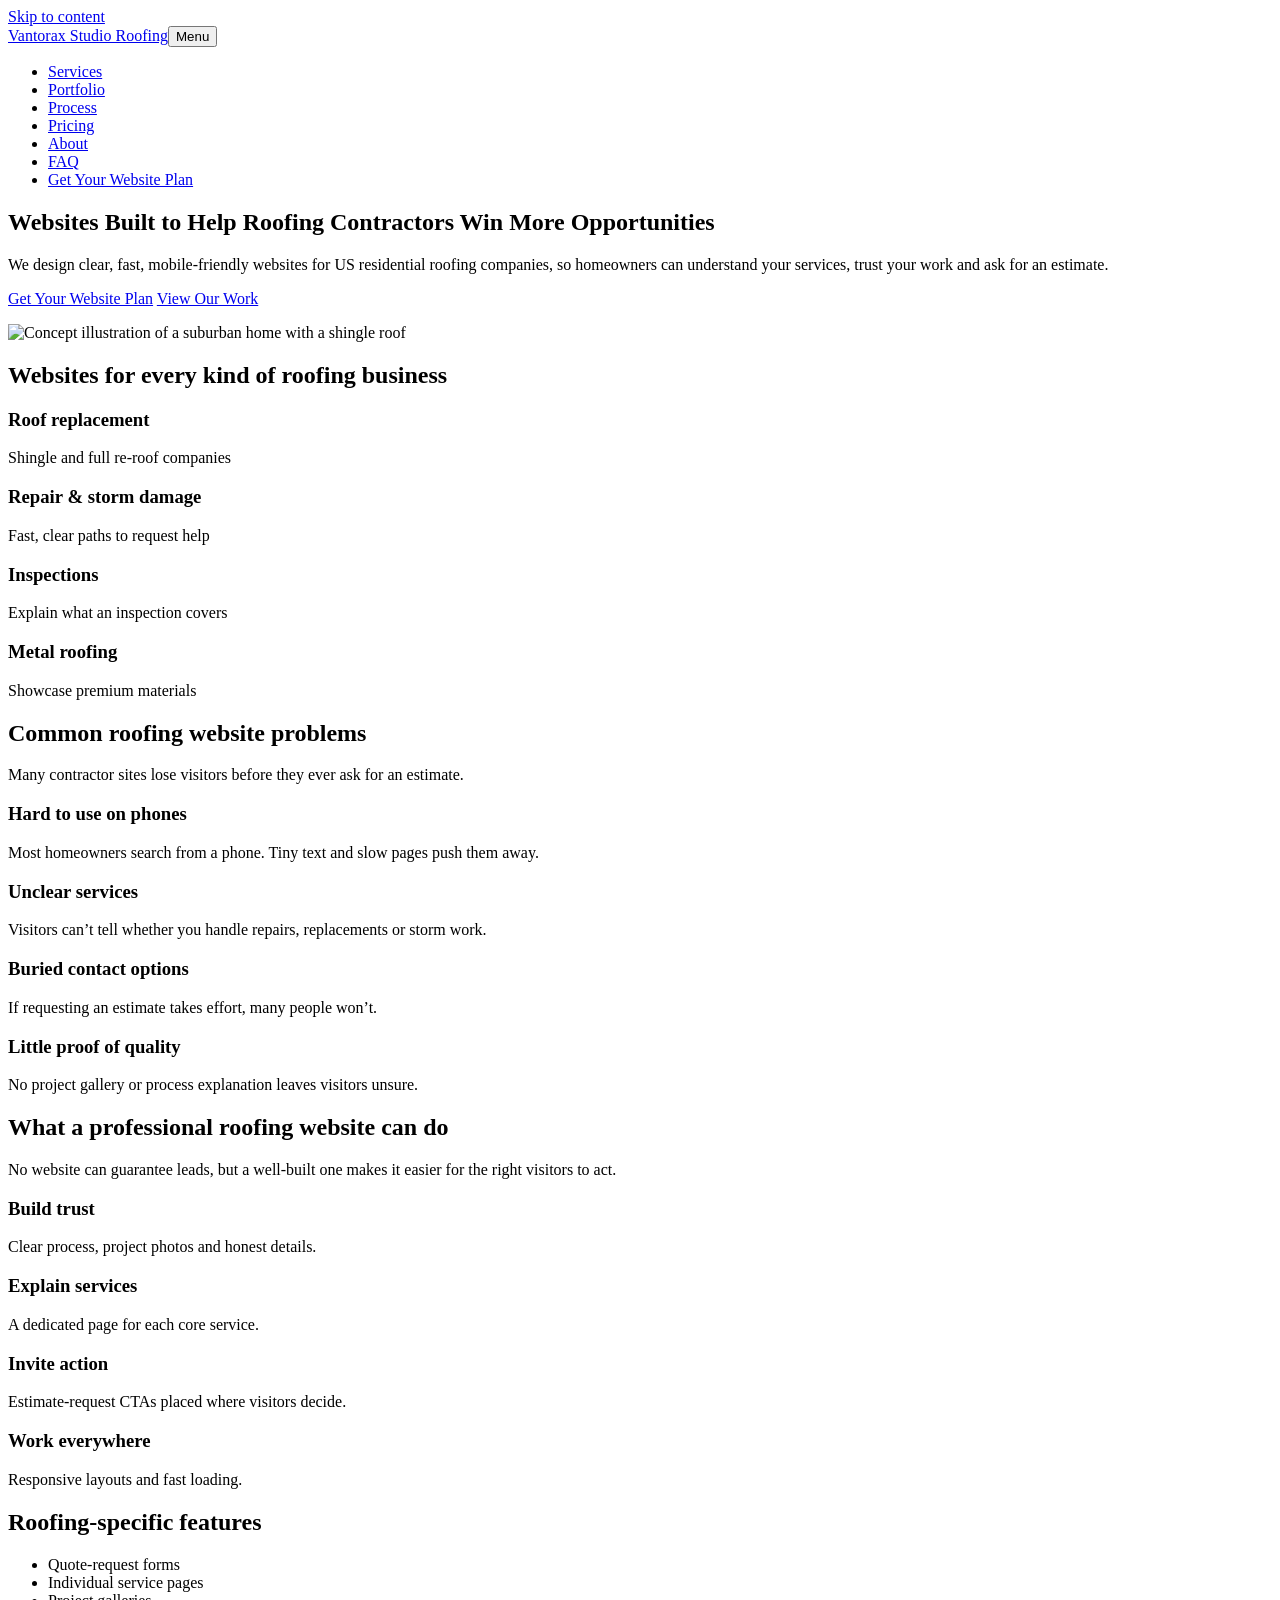
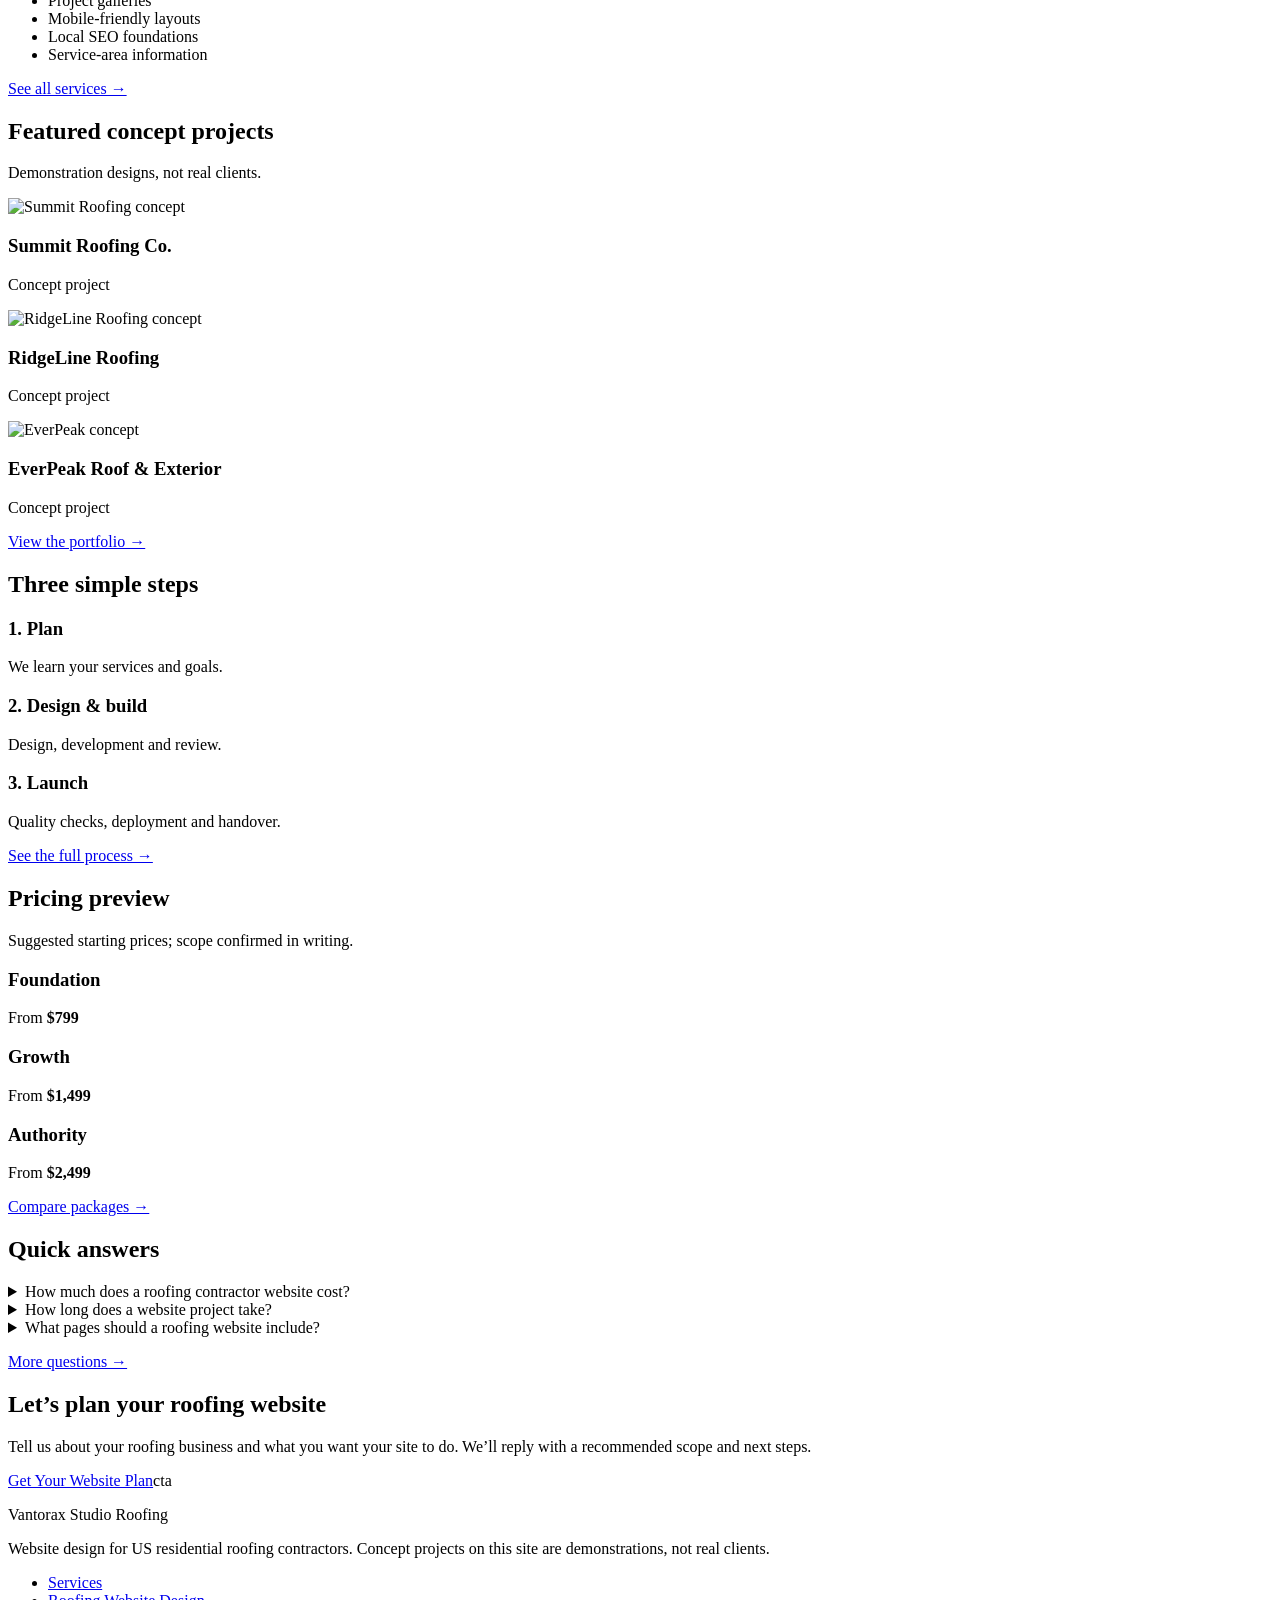
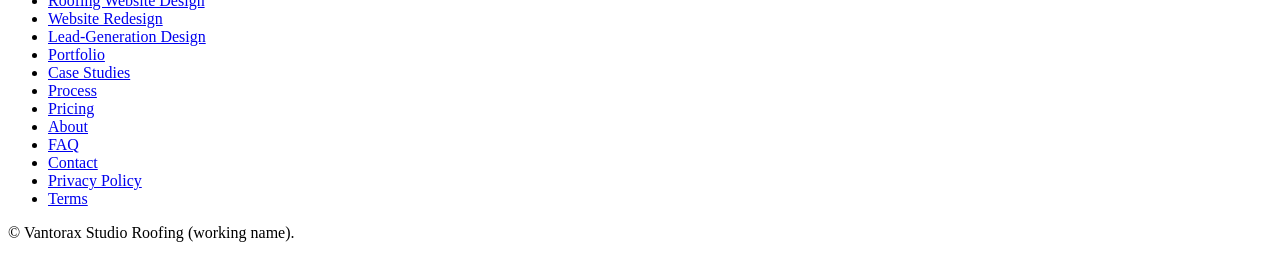
==== index.html @ 3fbc95de "Add files via upload" ====
<!DOCTYPE html><html lang="en"><head><meta charset="utf-8"><meta name="viewport" content="width=device-width,initial-scale=1"><title>Roofing Contractor Website Design | Vantorax Studio Roofing</title><meta name="description" content="Professional website design for US residential roofing contractors: service pages, project galleries and estimate-request forms built to earn trust."><meta property="og:type" content="website"><meta property="og:title" content="Roofing Contractor Website Design | Vantorax Studio Roofing"><meta property="og:description" content="Professional website design for US residential roofing contractors: service pages, project galleries and estimate-request forms built to earn trust."><meta name="twitter:card" content="summary"><link rel="icon" href="assets/favicon/favicon.svg" type="image/svg+xml"><link rel="stylesheet" href="css/style.css"><link rel="stylesheet" href="css/responsive.css"></head><body><a class="skip" href="#main">Skip to content</a><header class="hdr"><div class="wrap bar"><a class="logo" href="index.html"><span class="mk" aria-hidden="true"></span><span data-brand>Vantorax Studio Roofing</span></a><button class="burger" aria-expanded="false" aria-controls="nav">Menu</button><ul id="nav" class="nav"><li><a href="services.html">Services</a></li><li><a href="portfolio.html">Portfolio</a></li><li><a href="process.html">Process</a></li><li><a href="pricing.html">Pricing</a></li><li><a href="about.html">About</a></li><li><a href="faq.html">FAQ</a></li><li><a class="btn sm" href="contact.html">Get Your Website Plan</a></li></ul></div></header><main id="main"><section class="hero"><div class="wrap two"><div><h1>Websites Built to Help Roofing Contractors Win More Opportunities</h1><p class="lead">We design clear, fast, mobile-friendly websites for US residential roofing companies, so homeowners can understand your services, trust your work and ask for an estimate.</p><p><a class="btn" href="contact.html">Get Your Website Plan</a> <a class="btn ghost" href="portfolio.html">View Our Work</a></p></div><img src="assets/images/hero/suburban-home-roof-concept.svg" alt="Concept illustration of a suburban home with a shingle roof" width="800" height="500"></div></section><section class="sec "><div class="wrap"><h2>Websites for every kind of roofing business</h2><div class="grid"><article class="card"><h3>Roof replacement</h3><p>Shingle and full re-roof companies</p></article><article class="card"><h3>Repair &amp; storm damage</h3><p>Fast, clear paths to request help</p></article><article class="card"><h3>Inspections</h3><p>Explain what an inspection covers</p></article><article class="card"><h3>Metal roofing</h3><p>Showcase premium materials</p></article></div></div></section><section class="sec alt"><div class="wrap"><h2>Common roofing website problems</h2><p class="lead">Many contractor sites lose visitors before they ever ask for an estimate.</p><div class="grid"><article class="card"><h3>Hard to use on phones</h3><p>Most homeowners search from a phone. Tiny text and slow pages push them away.</p></article><article class="card"><h3>Unclear services</h3><p>Visitors can’t tell whether you handle repairs, replacements or storm work.</p></article><article class="card"><h3>Buried contact options</h3><p>If requesting an estimate takes effort, many people won’t.</p></article><article class="card"><h3>Little proof of quality</h3><p>No project gallery or process explanation leaves visitors unsure.</p></article></div></div></section><section class="sec "><div class="wrap"><h2>What a professional roofing website can do</h2><p class="lead">No website can guarantee leads, but a well-built one makes it easier for the right visitors to act.</p><div class="grid"><article class="card"><h3>Build trust</h3><p>Clear process, project photos and honest details.</p></article><article class="card"><h3>Explain services</h3><p>A dedicated page for each core service.</p></article><article class="card"><h3>Invite action</h3><p>Estimate-request CTAs placed where visitors decide.</p></article><article class="card"><h3>Work everywhere</h3><p>Responsive layouts and fast loading.</p></article></div></div></section><section class="sec alt"><div class="wrap"><h2>Roofing-specific features</h2><ul class="chk"><li>Quote-request forms</li><li>Individual service pages</li><li>Project galleries</li><li>Mobile-friendly layouts</li><li>Local SEO foundations</li><li>Service-area information</li></ul><p><a href="services.html">See all services →</a></p></div></section><section class="sec "><div class="wrap"><h2>Featured concept projects</h2><p class="lead">Demonstration designs, not real clients.</p><div class="grid"><article class="card"><img src="assets/images/portfolio/summit-roofing-concept.svg" alt="Summit Roofing concept" width="800" height="500" loading=lazy><h3>Summit Roofing Co.</h3><p>Concept project</p></article><article class="card"><img src="assets/images/portfolio/ridgeline-roofing-concept.svg" alt="RidgeLine Roofing concept" width="800" height="500" loading=lazy><h3>RidgeLine Roofing</h3><p>Concept project</p></article><article class="card"><img src="assets/images/portfolio/everpeak-roof-exterior-concept.svg" alt="EverPeak concept" width="800" height="500" loading=lazy><h3>EverPeak Roof &amp; Exterior</h3><p>Concept project</p></article></div><p><a href="portfolio.html">View the portfolio →</a></p></div></section><section class="sec alt"><div class="wrap"><h2>Three simple steps</h2><div class="grid"><article class="card"><h3>1. Plan</h3><p>We learn your services and goals.</p></article><article class="card"><h3>2. Design &amp; build</h3><p>Design, development and review.</p></article><article class="card"><h3>3. Launch</h3><p>Quality checks, deployment and handover.</p></article></div><p><a href="process.html">See the full process →</a></p></div></section><section class="sec "><div class="wrap"><h2>Pricing preview</h2><p class="lead">Suggested starting prices; scope confirmed in writing.</p><div class="grid"><article class="card"><h3>Foundation</h3><p>From <b data-price="foundation">$799</b></p></article><article class="card"><h3>Growth</h3><p>From <b data-price="growth">$1,499</b></p></article><article class="card"><h3>Authority</h3><p>From <b data-price="authority">$2,499</b></p></article></div><p><a href="pricing.html">Compare packages →</a></p></div></section><section class="sec alt"><div class="wrap"><h2>Quick answers</h2><div class="faq"><details><summary>How much does a roofing contractor website cost?</summary><p>Our suggested starting prices are $799 (Foundation), $1,499 (Growth) and $2,499 (Authority). Final scope and price are confirmed in writing before work begins.</p></details><details><summary>How long does a website project take?</summary><p>It depends on page count, how quickly content and photos are supplied, and review rounds. We give a timeline estimate after discovery rather than a fixed promise.</p></details><details><summary>What pages should a roofing website include?</summary><p>At minimum: Home, Services (ideally one page per core service such as roof replacement and repair), Projects, About, and Contact or Request an Estimate.</p></details></div><p><a href="faq.html">More questions →</a></p></div></section><section class="sec "><div class="wrap"><h2>Let’s plan your roofing website</h2><p class="lead">Tell us about your roofing business and what you want your site to do. We’ll reply with a recommended scope and next steps.</p><a class="btn" href="contact.html">Get Your Website Plan</a>cta</div></section></main><footer class="ftr"><div class="wrap"><p class="logo"><span data-brand>Vantorax Studio Roofing</span></p><p>Website design for US residential roofing contractors. Concept projects on this site are demonstrations, not real clients.</p><ul class="fl"><li><a href="services.html">Services</a></li><li><a href="roofing-website-design.html">Roofing Website Design</a></li><li><a href="website-redesign.html">Website Redesign</a></li><li><a href="lead-generation.html">Lead-Generation Design</a></li><li><a href="portfolio.html">Portfolio</a></li><li><a href="case-studies.html">Case Studies</a></li><li><a href="process.html">Process</a></li><li><a href="pricing.html">Pricing</a></li><li><a href="about.html">About</a></li><li><a href="faq.html">FAQ</a></li><li><a href="contact.html">Contact</a></li><li><a href="privacy-policy.html">Privacy Policy</a></li><li><a href="terms.html">Terms</a></li></ul><p class="sm">© <span id="yr"></span> <span data-brand>Vantorax Studio Roofing</span> (working name).</p></div></footer><script src="js/config.js"></script><script src="js/script.js"></script></body></html>
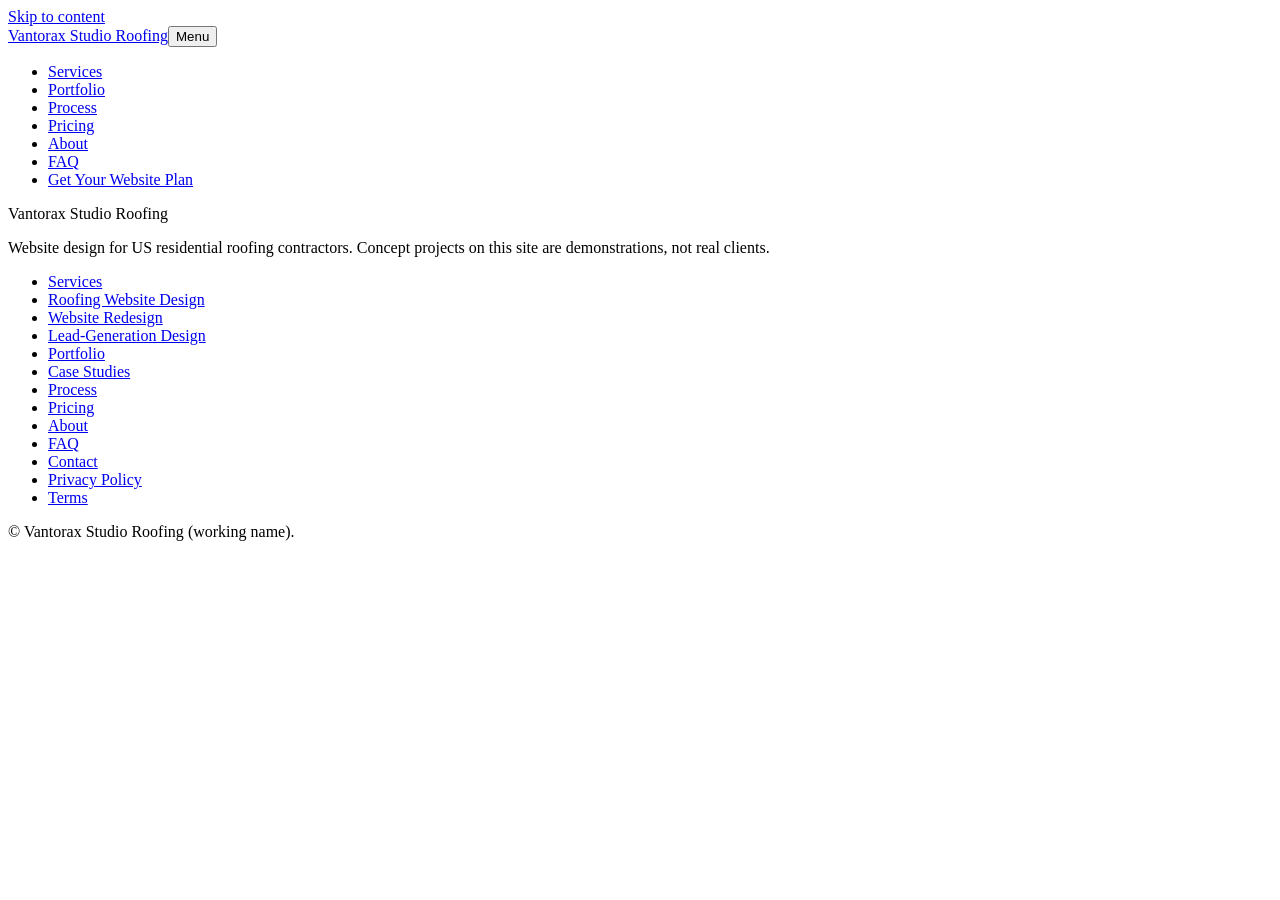
==== commit c33f12a1: "Add files via upload" ====
--- a/index.html
+++ b/index.html
@@ -1 +1,17 @@
-<!DOCTYPE html><html lang="en"><head><meta charset="utf-8"><meta name="viewport" content="width=device-width,initial-scale=1"><title>Roofing Contractor Website Design | Vantorax Studio Roofing</title><meta name="description" content="Professional website design for US residential roofing contractors: service pages, project galleries and estimate-request forms built to earn trust."><meta property="og:type" content="website"><meta property="og:title" content="Roofing Contractor Website Design | Vantorax Studio Roofing"><meta property="og:description" content="Professional website design for US residential roofing contractors: service pages, project galleries and estimate-request forms built to earn trust."><meta name="twitter:card" content="summary"><link rel="icon" href="assets/favicon/favicon.svg" type="image/svg+xml"><link rel="stylesheet" href="css/style.css"><link rel="stylesheet" href="css/responsive.css"></head><body><a class="skip" href="#main">Skip to content</a><header class="hdr"><div class="wrap bar"><a class="logo" href="index.html"><span class="mk" aria-hidden="true"></span><span data-brand>Vantorax Studio Roofing</span></a><button class="burger" aria-expanded="false" aria-controls="nav">Menu</button><ul id="nav" class="nav"><li><a href="services.html">Services</a></li><li><a href="portfolio.html">Portfolio</a></li><li><a href="process.html">Process</a></li><li><a href="pricing.html">Pricing</a></li><li><a href="about.html">About</a></li><li><a href="faq.html">FAQ</a></li><li><a class="btn sm" href="contact.html">Get Your Website Plan</a></li></ul></div></header><main id="main"><section class="hero"><div class="wrap two"><div><h1>Websites Built to Help Roofing Contractors Win More Opportunities</h1><p class="lead">We design clear, fast, mobile-friendly websites for US residential roofing companies, so homeowners can understand your services, trust your work and ask for an estimate.</p><p><a class="btn" href="contact.html">Get Your Website Plan</a> <a class="btn ghost" href="portfolio.html">View Our Work</a></p></div><img src="assets/images/hero/suburban-home-roof-concept.svg" alt="Concept illustration of a suburban home with a shingle roof" width="800" height="500"></div></section><section class="sec "><div class="wrap"><h2>Websites for every kind of roofing business</h2><div class="grid"><article class="card"><h3>Roof replacement</h3><p>Shingle and full re-roof companies</p></article><article class="card"><h3>Repair &amp; storm damage</h3><p>Fast, clear paths to request help</p></article><article class="card"><h3>Inspections</h3><p>Explain what an inspection covers</p></article><article class="card"><h3>Metal roofing</h3><p>Showcase premium materials</p></article></div></div></section><section class="sec alt"><div class="wrap"><h2>Common roofing website problems</h2><p class="lead">Many contractor sites lose visitors before they ever ask for an estimate.</p><div class="grid"><article class="card"><h3>Hard to use on phones</h3><p>Most homeowners search from a phone. Tiny text and slow pages push them away.</p></article><article class="card"><h3>Unclear services</h3><p>Visitors can’t tell whether you handle repairs, replacements or storm work.</p></article><article class="card"><h3>Buried contact options</h3><p>If requesting an estimate takes effort, many people won’t.</p></article><article class="card"><h3>Little proof of quality</h3><p>No project gallery or process explanation leaves visitors unsure.</p></article></div></div></section><section class="sec "><div class="wrap"><h2>What a professional roofing website can do</h2><p class="lead">No website can guarantee leads, but a well-built one makes it easier for the right visitors to act.</p><div class="grid"><article class="card"><h3>Build trust</h3><p>Clear process, project photos and honest details.</p></article><article class="card"><h3>Explain services</h3><p>A dedicated page for each core service.</p></article><article class="card"><h3>Invite action</h3><p>Estimate-request CTAs placed where visitors decide.</p></article><article class="card"><h3>Work everywhere</h3><p>Responsive layouts and fast loading.</p></article></div></div></section><section class="sec alt"><div class="wrap"><h2>Roofing-specific features</h2><ul class="chk"><li>Quote-request forms</li><li>Individual service pages</li><li>Project galleries</li><li>Mobile-friendly layouts</li><li>Local SEO foundations</li><li>Service-area information</li></ul><p><a href="services.html">See all services →</a></p></div></section><section class="sec "><div class="wrap"><h2>Featured concept projects</h2><p class="lead">Demonstration designs, not real clients.</p><div class="grid"><article class="card"><img src="assets/images/portfolio/summit-roofing-concept.svg" alt="Summit Roofing concept" width="800" height="500" loading=lazy><h3>Summit Roofing Co.</h3><p>Concept project</p></article><article class="card"><img src="assets/images/portfolio/ridgeline-roofing-concept.svg" alt="RidgeLine Roofing concept" width="800" height="500" loading=lazy><h3>RidgeLine Roofing</h3><p>Concept project</p></article><article class="card"><img src="assets/images/portfolio/everpeak-roof-exterior-concept.svg" alt="EverPeak concept" width="800" height="500" loading=lazy><h3>EverPeak Roof &amp; Exterior</h3><p>Concept project</p></article></div><p><a href="portfolio.html">View the portfolio →</a></p></div></section><section class="sec alt"><div class="wrap"><h2>Three simple steps</h2><div class="grid"><article class="card"><h3>1. Plan</h3><p>We learn your services and goals.</p></article><article class="card"><h3>2. Design &amp; build</h3><p>Design, development and review.</p></article><article class="card"><h3>3. Launch</h3><p>Quality checks, deployment and handover.</p></article></div><p><a href="process.html">See the full process →</a></p></div></section><section class="sec "><div class="wrap"><h2>Pricing preview</h2><p class="lead">Suggested starting prices; scope confirmed in writing.</p><div class="grid"><article class="card"><h3>Foundation</h3><p>From <b data-price="foundation">$799</b></p></article><article class="card"><h3>Growth</h3><p>From <b data-price="growth">$1,499</b></p></article><article class="card"><h3>Authority</h3><p>From <b data-price="authority">$2,499</b></p></article></div><p><a href="pricing.html">Compare packages →</a></p></div></section><section class="sec alt"><div class="wrap"><h2>Quick answers</h2><div class="faq"><details><summary>How much does a roofing contractor website cost?</summary><p>Our suggested starting prices are $799 (Foundation), $1,499 (Growth) and $2,499 (Authority). Final scope and price are confirmed in writing before work begins.</p></details><details><summary>How long does a website project take?</summary><p>It depends on page count, how quickly content and photos are supplied, and review rounds. We give a timeline estimate after discovery rather than a fixed promise.</p></details><details><summary>What pages should a roofing website include?</summary><p>At minimum: Home, Services (ideally one page per core service such as roof replacement and repair), Projects, About, and Contact or Request an Estimate.</p></details></div><p><a href="faq.html">More questions →</a></p></div></section><section class="sec "><div class="wrap"><h2>Let’s plan your roofing website</h2><p class="lead">Tell us about your roofing business and what you want your site to do. We’ll reply with a recommended scope and next steps.</p><a class="btn" href="contact.html">Get Your Website Plan</a>cta</div></section></main><footer class="ftr"><div class="wrap"><p class="logo"><span data-brand>Vantorax Studio Roofing</span></p><p>Website design for US residential roofing contractors. Concept projects on this site are demonstrations, not real clients.</p><ul class="fl"><li><a href="services.html">Services</a></li><li><a href="roofing-website-design.html">Roofing Website Design</a></li><li><a href="website-redesign.html">Website Redesign</a></li><li><a href="lead-generation.html">Lead-Generation Design</a></li><li><a href="portfolio.html">Portfolio</a></li><li><a href="case-studies.html">Case Studies</a></li><li><a href="process.html">Process</a></li><li><a href="pricing.html">Pricing</a></li><li><a href="about.html">About</a></li><li><a href="faq.html">FAQ</a></li><li><a href="contact.html">Contact</a></li><li><a href="privacy-policy.html">Privacy Policy</a></li><li><a href="terms.html">Terms</a></li></ul><p class="sm">© <span id="yr"></span> <span data-brand>Vantorax Studio Roofing</span> (working name).</p></div></footer><script src="js/config.js"></script><script src="js/script.js"></script></body></html>+<!DOCTYPE html><html lang="en"><head><meta charset="utf-8"><meta name="viewport" content="width=device-width,initial-scale=1"><title>Roofing Contractor Website Design | Vantorax Studio Roofing</title><meta name="description" content="Professional website design for US residential roofing contractors: service pages, project galleries and estimate-request forms built to earn trust."><link rel="canonical" href="https://aliawan353575-cpu.github.io/HelloH/"><meta property="og:type" content="website"><meta property="og:title" content="Roofing Contractor Website Design | Vantorax Studio Roofing"><meta property="og:description" content="Professional website design for US residential roofing contractors: service pages, project galleries and estimate-request forms built to earn trust."><meta property="og:url" content="https://aliawan353575-cpu.github.io/HelloH/"><meta property="og:site_name" content="Vantorax Studio Roofing"><meta name="twitter:card" content="summary"><link rel="icon" href="data:image/svg+xml,%3Csvg xmlns='http://www.w3.org/2000/svg' viewBox='0 0 64 64'%3E%3Crect width='64' height='64' rx='12' fill='%2314213d'/%3E%3Cpath d='M10 38L32 16L54 38' fill='none' stroke='%23e8892b' stroke-width='7'/%3E%3C/svg%3E"><link rel="stylesheet" href="style.css"><script type="application/ld+json">{"@context":"https://schema.org","@type":"Organization","name":"Vantorax Studio Roofing","url":"https://aliawan353575-cpu.github.io/HelloH/","description":"Website design for US residential roofing contractors."}</script></head><body><a class="skip" href="#main">Skip to content</a><header class="hdr"><div class="wrap bar"><a class="logo" href="#home"><span class="mk" aria-hidden="true"></span><span data-brand>Vantorax Studio Roofing</span></a><button class="burger" aria-expanded="false" aria-controls="nav">Menu</button><ul id="nav" class="nav"><li><a href="#services">Services</a></li><li><a href="#portfolio">Portfolio</a></li><li><a href="#process">Process</a></li><li><a href="#pricing">Pricing</a></li><li><a href="#about">About</a></li><li><a href="#faq">FAQ</a></li><li><a class="btn sm" href="#contact">Get Your Website Plan</a></li></ul></div></header><main id="main">
+<section class="view" id="home" data-title="Roofing Contractor Website Design | Vantorax Studio Roofing" hidden tabindex="-1"><section class="hero dark"><div class="wrap two"><div><h1>Websites Built to Help Roofing Contractors Win More Opportunities</h1><p class="lead">We design clear, fast, mobile-friendly websites for US residential roofing companies, so homeowners can understand your services, trust your work and ask for an estimate.</p><p><a class="btn" href="#contact">Get Your Website Plan</a> <a class="btn ghost" href="#portfolio">View Our Work</a></p></div><img src="[data-uri]" alt="Concept illustration of a suburban home with a shingle roof" width="800" height="500"></div></section><section class="sec "><div class="wrap"><h2>Websites for every kind of roofing business</h2><div class="grid"><article class="card"><h3>Roof replacement</h3><p>Shingle and full re-roof companies</p></article><article class="card"><h3>Repair &amp; storm damage</h3><p>Fast, clear paths to request help</p></article><article class="card"><h3>Inspections</h3><p>Explain what an inspection covers</p></article><article class="card"><h3>Metal roofing</h3><p>Showcase premium materials</p></article></div></div></section><section class="sec alt"><div class="wrap"><h2>Common roofing website problems</h2><p class="lead">Many contractor sites lose visitors before they ever ask for an estimate.</p><div class="grid"><article class="card"><h3>Hard to use on phones</h3><p>Most homeowners search from a phone. Tiny text and slow pages push them away.</p></article><article class="card"><h3>Unclear services</h3><p>Visitors can’t tell whether you handle repairs, replacements or storm work.</p></article><article class="card"><h3>Buried contact options</h3><p>If requesting an estimate takes effort, many people won’t.</p></article><article class="card"><h3>Little proof of quality</h3><p>No project gallery or process explanation leaves visitors unsure.</p></article></div></div></section><section class="sec "><div class="wrap"><h2>What a professional roofing website can do</h2><p class="lead">No website can guarantee leads, but a well-built one makes it easier for the right visitors to act.</p><div class="grid"><article class="card"><h3>Build trust</h3><p>Clear process, project photos and honest details.</p></article><article class="card"><h3>Explain services</h3><p>A dedicated page for each core service.</p></article><article class="card"><h3>Invite action</h3><p>Estimate-request CTAs placed where visitors decide.</p></article><article class="card"><h3>Work everywhere</h3><p>Responsive layouts and fast loading.</p></article></div></div></section><section class="sec alt"><div class="wrap"><h2>Roofing-specific features</h2><ul class="chk"><li>Quote-request forms</li><li>Individual service pages</li><li>Project galleries</li><li>Mobile-friendly layouts</li><li>Local SEO foundations</li><li>Service-area information</li></ul><p><a href="#services">See all services →</a></p></div></section><section class="sec "><div class="wrap"><h2>Featured concept projects</h2><p class="lead">Demonstration designs, not real clients.</p><div class="grid"><article class="card"><img src="[data-uri]" alt="Summit Roofing concept" width="800" height="500" loading=lazy><h3>Summit Roofing Co.</h3><p>Concept project</p></article><article class="card"><img src="[data-uri]" alt="RidgeLine Roofing concept" width="800" height="500" loading=lazy><h3>RidgeLine Roofing</h3><p>Concept project</p></article><article class="card"><img src="[data-uri]" alt="EverPeak concept" width="800" height="500" loading=lazy><h3>EverPeak Roof &amp; Exterior</h3><p>Concept project</p></article></div><p><a href="#portfolio">View the portfolio →</a></p></div></section><section class="sec alt"><div class="wrap"><h2>Three simple steps</h2><div class="grid"><article class="card"><h3>1. Plan</h3><p>We learn your services and goals.</p></article><article class="card"><h3>2. Design &amp; build</h3><p>Design, development and review.</p></article><article class="card"><h3>3. Launch</h3><p>Quality checks, deployment and handover.</p></article></div><p><a href="#process">See the full process →</a></p></div></section><section class="sec "><div class="wrap"><h2>Pricing preview</h2><p class="lead">Suggested starting prices; scope confirmed in writing.</p><div class="grid"><article class="card"><h3>Foundation</h3><p>From <b data-price="foundation">$799</b></p></article><article class="card"><h3>Growth</h3><p>From <b data-price="growth">$1,499</b></p></article><article class="card"><h3>Authority</h3><p>From <b data-price="authority">$2,499</b></p></article></div><p><a href="#pricing">Compare packages →</a></p></div></section><section class="sec alt"><div class="wrap"><h2>Quick answers</h2><div class="faq"><details><summary>How much does a roofing contractor website cost?</summary><p>Our suggested starting prices are $799 (Foundation), $1,499 (Growth) and $2,499 (Authority). Final scope and price are confirmed in writing before work begins.</p></details><details><summary>How long does a website project take?</summary><p>It depends on page count, how quickly content and photos are supplied, and review rounds. We give a timeline estimate after discovery rather than a fixed promise.</p></details><details><summary>What pages should a roofing website include?</summary><p>At minimum: Home, Services (ideally one page per core service such as roof replacement and repair), Projects, About, and Contact or Request an Estimate.</p></details></div><p><a href="#faq">More questions →</a></p></div></section><section class="sec cta"><div class="wrap"><h2>Let’s plan your roofing website</h2><p class="lead">Tell us about your roofing business and what you want your site to do. We’ll reply with a recommended scope and next steps.</p><a class="btn" href="#contact">Get Your Website Plan</a></div></section></section>
+<section class="view" id="services" data-title="Roofing Website Services | Vantorax Studio Roofing" hidden tabindex="-1"><section class="hero"><div class="wrap two"><div><h1>Services for Roofing Contractor Websites</h1><p class="lead">Everything below can be scoped into a package. Items marked optional are quoted separately.</p></div></div></section><section class="sec "><div class="wrap"><h2>Core services</h2><div class="grid"><article class="card"><h3>Roofing contractor website design</h3><p>Custom layout and branding aligned to your business. <a href="#roofing-website-design">Details</a></p></article><article class="card"><h3>Website redesign</h3><p>Modernize an outdated site. <a href="#website-redesign">Details</a></p></article><article class="card"><h3>Mobile-responsive development</h3><p>Clean HTML, CSS and JavaScript tested on common screen sizes.</p></article><article class="card"><h3>Service-page development</h3><p>Pages for replacement, repair, inspection, metal roofing and more.</p></article><article class="card"><h3>Quote-request form integration</h3><p>Connect your chosen form provider.</p></article><article class="card"><h3>Project gallery development</h3><p>Organized galleries using photos you supply.</p></article><article class="card"><h3>Local SEO foundations</h3><p>Titles, descriptions, structure and schema where accurate.</p></article><article class="card"><h3>Speed and performance</h3><p>Optimized images and lean code.</p></article><article class="card"><h3>Conversion-focused layouts</h3><p>Clear calls to action. <a href="#lead-generation">Details</a></p></article></div></div></section><section class="sec alt"><div class="wrap"><h2>Optional</h2><div class="grid"><article class="card"><h3>Analytics integration</h3><p>Basic setup when you provide your account.</p></article><article class="card"><h3>Maintenance</h3><p>About $150–$500 per month depending on scope.</p></article><article class="card"><h3>Copywriting and photography</h3><p>Quoted separately.</p></article></div></div></section><section class="sec "><div class="wrap"><h2>Not included</h2><p>Hosting, domain registration, paid third-party tools, premium stock assets, paid advertising, third-party lead services and ongoing SEO campaigns are separate from website design.</p></div></section><section class="sec cta"><div class="wrap"><h2>Let’s plan your roofing website</h2><p class="lead">Tell us about your roofing business and what you want your site to do. We’ll reply with a recommended scope and next steps.</p><a class="btn" href="#contact">Get Your Website Plan</a></div></section></section>
+<section class="view" id="roofing-website-design" data-title="Roofing Website Design for Contractors | Vantorax Studio Roofing" hidden tabindex="-1"><section class="hero"><div class="wrap two"><div><h1>Roofing Website Design for New and Growing Contractors</h1><p class="lead">A complete, custom website that presents your services clearly and makes requesting an estimate easy.</p></div><img src="[data-uri]" alt="Concept illustration of an asphalt shingle roof" width="800" height="500"></div></section><section class="sec "><div class="wrap"><h2>Deliverables</h2><ul class="chk"><li>Custom responsive design</li><li>Core service pages</li><li>Estimate-request form integration</li><li>Project gallery layout</li><li>On-page SEO foundations</li><li>Launch checks and deployment help</li></ul></div></section><section class="sec alt"><div class="wrap"><h2>Recommended site structure</h2><ul class="chk"><li>Home</li><li>Roof replacement</li><li>Roof repair</li><li>Inspections</li><li>Projects</li><li>About</li><li>Contact / Request an estimate</li></ul></div></section><section class="sec "><div class="wrap"><h2>Process</h2><p>We follow a defined workflow from discovery to handover. <a href="#process">See the process</a> and <a href="#pricing">pricing</a>.</p></div></section><section class="sec alt"><div class="wrap"><h2>Questions</h2><div class="faq"><details><summary>How much does a roofing contractor website cost?</summary><p>Our suggested starting prices are $799 (Foundation), $1,499 (Growth) and $2,499 (Authority). Final scope and price are confirmed in writing before work begins.</p></details><details><summary>How long does a website project take?</summary><p>It depends on page count, how quickly content and photos are supplied, and review rounds. We give a timeline estimate after discovery rather than a fixed promise.</p></details></div></div></section><section class="sec cta"><div class="wrap"><h2>Let’s plan your roofing website</h2><p class="lead">Tell us about your roofing business and what you want your site to do. We’ll reply with a recommended scope and next steps.</p><a class="btn" href="#contact">Get Your Website Plan</a></div></section></section>
+<section class="view" id="website-redesign" data-title="Roofing Website Redesign | Vantorax Studio Roofing" hidden tabindex="-1"><section class="hero"><div class="wrap two"><div><h1>Redesign an Outdated Roofing Website</h1><p class="lead">We review what you have and rebuild what holds it back. We don’t promise ranking or revenue outcomes.</p></div></div></section><section class="sec "><div class="wrap"><h2>What we improve</h2><div class="grid"><article class="card"><h3>Mobile usability</h3><p>Readable text, tappable buttons, no sideways scrolling.</p></article><article class="card"><h3>Layout and structure</h3><p>A page structure visitors can follow.</p></article><article class="card"><h3>Service presentation</h3><p>Clearer service pages and project proof.</p></article><article class="card"><h3>Forms</h3><p>Simpler estimate-request flow with validation.</p></article><article class="card"><h3>Performance</h3><p>Optimized images and lean code.</p></article><article class="card"><h3>Accessibility</h3><p>Contrast, labels, keyboard navigation.</p></article><article class="card"><h3>Technical SEO foundations</h3><p>Titles, descriptions, headings, sitemap.</p></article></div></div></section><section class="sec alt"><div class="wrap"><h2>Before you start</h2><p>Redesigns can preserve existing URLs and content where useful. We’ll talk through what to keep during discovery.</p></div></section><section class="sec cta"><div class="wrap"><h2>Let’s plan your roofing website</h2><p class="lead">Tell us about your roofing business and what you want your site to do. We’ll reply with a recommended scope and next steps.</p><a class="btn" href="#contact">Get Your Website Plan</a></div></section></section>
+<section class="view" id="lead-generation" data-title="Lead-Generation Website Design for Roofers | Vantorax Studio Roofing" hidden tabindex="-1"><section class="hero"><div class="wrap two"><div><h1>Lead-Generation Website Design for Roofing Contractors</h1><p class="lead">Your site is where interested homeowners decide whether to contact you. We design it to make that decision easier.</p></div></div></section><section class="sec "><div class="wrap"><h2>Features that help visitors act</h2><div class="grid"><article class="card"><h3>Estimate-request CTAs</h3><p>Placed across pages, not hidden.</p></article><article class="card"><h3>Clear service pages</h3><p>Visitors find what they need quickly.</p></article><article class="card"><h3>Contact and quote forms</h3><p>Short, validated and easy.</p></article><article class="card"><h3>Project galleries</h3><p>Real work builds confidence.</p></article><article class="card"><h3>Trust-building content</h3><p>Process, licensing and insurance details you supply.</p></article><article class="card"><h3>Mobile usability</h3><p>Fast and easy on phones.</p></article><article class="card"><h3>Service-area pages</h3><p>Only for areas you genuinely serve.</p></article></div></div></section><section class="sec alt"><div class="wrap"><h2>What this is not</h2><p>Website design is separate from paid advertising, third-party lead services and ongoing SEO campaigns. We do not guarantee leads, rankings or revenue.</p></div></section><section class="sec cta"><div class="wrap"><h2>Let’s plan your roofing website</h2><p class="lead">Tell us about your roofing business and what you want your site to do. We’ll reply with a recommended scope and next steps.</p><a class="btn" href="#contact">Get Your Website Plan</a></div></section></section>
+<section class="view" id="portfolio" data-title="Roofing Website Portfolio (Concepts) | Vantorax Studio Roofing" hidden tabindex="-1"><section class="hero"><div class="wrap two"><div><h1>Roofing Website Concepts</h1><p class="lead">These are fictional demonstration projects created to show our approach. They are not real clients or paid engagements.</p></div></div></section><section class="sec "><div class="wrap"><div class="grid"><article class="card proj"><img src="[data-uri]" alt="Summit Roofing concept" width="800" height="500" loading=lazy><p class="tag">Concept project</p><h3>Summit Roofing Co.</h3><p>A navy-and-amber design for a residential replacement company.</p><p><b>Design goals:</b> Confident, straightforward and trust-led.</p><p><b>Features:</b> Hero estimate CTA, service cards, project gallery.</p><a class="btn sm" href="#contact">Discuss a similar site</a></article><article class="card proj"><img src="[data-uri]" alt="RidgeLine concept" width="800" height="500" loading=lazy><p class="tag">Concept project</p><h3>RidgeLine Roofing</h3><p>A warm, earthy design for a repair and inspection specialist.</p><p><b>Design goals:</b> Approachable, reassuring.</p><p><b>Features:</b> Inspection checklist section, FAQ, sticky contact button.</p><a class="btn sm" href="#contact">Discuss a similar site</a></article><article class="card proj"><img src="[data-uri]" alt="EverPeak concept" width="800" height="500" loading=lazy><p class="tag">Concept project</p><h3>EverPeak Roof &amp; Exterior</h3><p>A cool-toned design for a roofing and exterior business.</p><p><b>Design goals:</b> Modern and premium.</p><p><b>Features:</b> Service architecture, material comparison, multi-page layout.</p><a class="btn sm" href="#contact">Discuss a similar site</a></article></div></div></section><section class="sec cta"><div class="wrap"><h2>Let’s plan your roofing website</h2><p class="lead">Tell us about your roofing business and what you want your site to do. We’ll reply with a recommended scope and next steps.</p><a class="btn" href="#contact">Get Your Website Plan</a></div></section></section>
+<section class="view" id="case-studies" data-title="Roofing Website Demonstration Case Studies | Vantorax Studio Roofing" hidden tabindex="-1"><section class="hero"><div class="wrap two"><div><h1>Demonstration Case Studies</h1><p class="lead">These scenarios are hypothetical. They contain no real clients, traffic figures, conversions or revenue results.</p></div></div></section><section class="sec "><div class="wrap"><div class="grid"><article class="card"><p class="tag">Hypothetical demonstration</p><h3>Summit Roofing Co.: outdated one-page site</h3><p><b>Challenge:</b> A hypothetical contractor has a single crowded page that is hard to use on phones.</p><p><b>Strategy:</b> Split into focused service pages with a clear estimate path.</p><p><b>Design and development:</b> Mobile-first layout, optimized images, lean code.</p><p><b>Features:</b> Service pages, gallery, estimate form.</p><p><b>Intended UX improvements:</b> Easier navigation and a clearer next step for visitors.</p></article><article class="card"><p class="tag">Hypothetical demonstration</p><h3>RidgeLine Roofing: unclear inspection service</h3><p><b>Challenge:</b> A hypothetical repair company can’t explain what its inspections cover.</p><p><b>Strategy:</b> Dedicated inspection page with a plain-language process.</p><p><b>Design and development:</b> Step-based layout and FAQ accordion.</p><p><b>Features:</b> Inspection page, FAQ, contact form.</p><p><b>Intended UX improvements:</b> Visitors understand the service before they reach out.</p></article></div></div></section><section class="sec cta"><div class="wrap"><h2>Let’s plan your roofing website</h2><p class="lead">Tell us about your roofing business and what you want your site to do. We’ll reply with a recommended scope and next steps.</p><a class="btn" href="#contact">Get Your Website Plan</a></div></section></section>
+<section class="view" id="process" data-title="Website Design Process for Roofers | Vantorax Studio Roofing" hidden tabindex="-1"><section class="hero"><div class="wrap two"><div><h1>A Clear Process from Inquiry to Launch</h1><p class="lead">Ten steps, so you always know what comes next.</p></div></div></section><section class="sec "><div class="wrap"><ol class="steps"><li><h3>Initial inquiry</h3><p>You send project details through the contact form.</p></li><li><h3>Discovery and requirements</h3><p>We review services, goals, areas served and content.</p></li><li><h3>Sitemap and planning</h3><p>We agree the pages and structure.</p></li><li><h3>Visual design</h3><p>Layout, colors and typography for your brand.</p></li><li><h3>Development</h3><p>Responsive HTML, CSS and JavaScript.</p></li><li><h3>Content and image integration</h3><p>Your text and photos are placed and optimized.</p></li><li><h3>Quality assurance</h3><p>Links, forms, mobile layout and accessibility basics checked.</p></li><li><h3>Client review and revisions</h3><p>You review and we refine within the agreed scope.</p></li><li><h3>Deployment and handover</h3><p>We launch the site and hand over files and instructions.</p></li><li><h3>Optional maintenance</h3><p>Ongoing updates under a separate plan.</p></li></ol></div></section><section class="sec cta"><div class="wrap"><h2>Let’s plan your roofing website</h2><p class="lead">Tell us about your roofing business and what you want your site to do. We’ll reply with a recommended scope and next steps.</p><a class="btn" href="#contact">Get Your Website Plan</a></div></section></section>
+<section class="view" id="pricing" data-title="Roofing Website Design Pricing | Vantorax Studio Roofing" hidden tabindex="-1"><section class="hero"><div class="wrap two"><div><h1>Transparent Starting Prices</h1><p class="lead">These are suggested starting prices, not contractual commitments. Final scope and cost are confirmed in writing.</p></div></div></section><section class="sec "><div class="wrap"><div class="grid"><article class="card"><h3>Foundation</h3><p class="price">$<span data-price="foundation">799</span></p><ul class="chk"><li>Up to five core pages</li><li>Responsive design</li><li>Essential roofing service content</li><li>Contact or estimate form integration</li><li>Basic on-page SEO foundations</li><li>Standard launch checks</li></ul><a class="btn" href="#contact">Discuss this package</a></article><article class="card"><h3>Growth</h3><p class="price">$<span data-price="growth">1,499</span></p><ul class="chk"><li>Up to eight core pages</li><li>Detailed service pages</li><li>Project gallery</li><li>Conversion-focused layouts</li><li>Enhanced quote-request flow</li><li>Basic technical SEO setup</li><li>Additional design refinement</li></ul><a class="btn" href="#contact">Discuss this package</a></article><article class="card"><h3>Authority</h3><p class="price">$<span data-price="authority">2,499</span></p><ul class="chk"><li>Up to twelve core pages</li><li>Extensive service architecture</li><li>Advanced portfolio presentation</li><li>Additional conversion sections</li><li>Expanded on-page SEO foundations</li><li>Performance and accessibility checks</li></ul><a class="btn" href="#contact">Discuss this package</a></article></div></div></section><section class="sec alt"><div class="wrap"><h2>Optional maintenance</h2><p class="lead">About $150–$500 per month depending on scope.</p><p><b>Not included:</b> hosting, domain registration, paid third-party services, premium assets, extensive copywriting and ongoing SEO campaigns.</p></div></section><section class="sec cta"><div class="wrap"><h2>Let’s plan your roofing website</h2><p class="lead">Tell us about your roofing business and what you want your site to do. We’ll reply with a recommended scope and next steps.</p><a class="btn" href="#contact">Get Your Website Plan</a></div></section></section>
+<section class="view" id="about" data-title="About Vantorax Studio Roofing" hidden tabindex="-1"><section class="hero"><div class="wrap two"><div><h1>A Studio Focused on Roofing Websites</h1><p class="lead">We build websites for one kind of customer: US residential roofing contractors.</p></div><img src="[data-uri]" alt="Concept illustration of a residential roof" width="800" height="500"></div></section><section class="sec "><div class="wrap"><h2>Our approach</h2><div class="grid"><article class="card"><h3>Specialized</h3><p>We design around how homeowners evaluate roofers.</p></article><article class="card"><h3>Honest</h3><p>No guaranteed results and no inflated claims.</p></article><article class="card"><h3>Clear process</h3><p>You always know the next step.</p></article><article class="card"><h3>Quality-minded</h3><p>Responsive layouts, accessibility basics and checked links.</p></article></div></div></section><section class="sec cta"><div class="wrap"><h2>Let’s plan your roofing website</h2><p class="lead">Tell us about your roofing business and what you want your site to do. We’ll reply with a recommended scope and next steps.</p><a class="btn" href="#contact">Get Your Website Plan</a></div></section></section>
+<section class="view" id="faq" data-title="Roofing Website FAQ | Vantorax Studio Roofing" hidden tabindex="-1"><section class="hero"><div class="wrap two"><div><h1>Frequently Asked Questions</h1><p class="lead">Straight answers about working with us.</p></div></div></section><section class="sec "><div class="wrap"><div class="faq"><details><summary>How much does a roofing contractor website cost?</summary><p>Our suggested starting prices are $799 (Foundation), $1,499 (Growth) and $2,499 (Authority). Final scope and price are confirmed in writing before work begins.</p></details><details><summary>How long does a website project take?</summary><p>It depends on page count, how quickly content and photos are supplied, and review rounds. We give a timeline estimate after discovery rather than a fixed promise.</p></details><details><summary>What pages should a roofing website include?</summary><p>At minimum: Home, Services (ideally one page per core service such as roof replacement and repair), Projects, About, and Contact or Request an Estimate.</p></details><details><summary>Will the website work on mobile devices?</summary><p>Yes. Every site is built responsive and checked on phone, tablet and desktop widths.</p></details><details><summary>Can you redesign an existing roofing website?</summary><p>Yes. See our <a href="#website-redesign">website redesign</a> service.</p></details><details><summary>Can I request changes after launch?</summary><p>Reasonable review and revision rounds are part of the project process. Changes after handover can be handled through an optional maintenance plan or a separate quote.</p></details><details><summary>Is hosting included?</summary><p>No. Hosting and domain registration are paid separately. Static sites can often be hosted inexpensively; we can help you set it up.</p></details><details><summary>Will you help with website content?</summary><p>We structure pages and can lightly edit supplied text. Extensive copywriting or professional photography is optional and quoted separately.</p></details><details><summary>Can you add an estimate-request form?</summary><p>Yes. We connect a form provider you choose. Form-provider fees, if any, are paid by you.</p></details><details><summary>Do you provide ongoing maintenance?</summary><p>Optional maintenance is available, roughly $150–$500 per month depending on scope.</p></details><details><summary>Can you help with local SEO?</summary><p>We build on-page and technical SEO foundations. We do not offer guaranteed rankings, and ongoing SEO campaigns are a separate service.</p></details><details><summary>What do I need to provide before work starts?</summary><p>Your business name, services, service areas, logo (if any), project photos, licensing or insurance details you want shown, and a contact method for estimate requests.</p></details></div></div></section><section class="sec cta"><div class="wrap"><h2>Let’s plan your roofing website</h2><p class="lead">Tell us about your roofing business and what you want your site to do. We’ll reply with a recommended scope and next steps.</p><a class="btn" href="#contact">Get Your Website Plan</a></div></section></section>
+<section class="view" id="contact" data-title="Contact Vantorax Studio Roofing" hidden tabindex="-1"><section class="hero"><div class="wrap two"><div><h1>Tell Us About Your Roofing Website</h1><p class="lead">Share a few details and we’ll follow up with a recommended scope.</p></div></div></section><section class="sec alt"><div class="wrap"><h2>Next steps</h2><ul class="chk"><li>Send the form below</li><li>We review your needs</li><li>We reply with a scope and price confirmation</li></ul><div id="alt-contact"></div><form id="inq" novalidate><div class="fld"><label for="biz">Business name *</label><input id="biz" name="business" required></div><div class="fld"><label for="nm">Contact name *</label><input id="nm" name="name" required></div><div class="fld"><label for="em">Email *</label><input id="em" name="email" type="email" required></div><div class="fld"><label for="url">Current website URL (optional)</label><input id="url" name="website" type="url" placeholder="https://"></div><div class="fld"><label for="pt">Project type *</label><select id="pt" name="project_type" required><option value="">Select…</option><option>New website</option><option>Website redesign</option><option>Not sure yet</option></select></div><div class="fld"><label for="bd">Approximate budget *</label><select id="bd" name="budget" required><option value="">Select…</option><option>Under $1,000</option><option>$1,000–$2,000</option><option>$2,000–$3,000</option><option>$3,000+</option></select></div><div class="fld"><label for="ds">Project description *</label><textarea id="ds" name="message" rows="5" required></textarea></div><div class="fld chk1"><input id="cs" type="checkbox" name="consent" required><label for="cs">I agree that my details may be used to respond to this inquiry. See the <a href="#privacy-policy">Privacy Policy</a>. *</label></div><button class="btn" type="submit">Send inquiry</button><p id="st" role="status" aria-live="polite"></p></form></div></section></section>
+<section class="view" id="privacy-policy" data-title="Privacy Policy (Starter) | Vantorax Studio Roofing" hidden tabindex="-1"><section class="sec "><div class="wrap"><h1>Privacy Policy</h1><p class="note"><b>Starter draft, not legal advice.</b> Review it against your business location, applicable law and the tools you use before relying on it.</p><h2>Information we collect</h2><p>Details you submit in the inquiry form: business name, contact name, email, optional website, project details and budget range.</p><h2>How it is used</h2><p>To respond to your inquiry and scope your project.</p><h2>Form processing</h2><p>Submissions are sent to the form provider configured by the site owner. [Provider to be named.]</p><h2>Retention</h2><p>[Retention period to be defined by the site owner.]</p><h2>Third-party services</h2><p>[List hosting, form and analytics tools actually used.]</p><h2>Your requests</h2><p>You may ask to access or delete your information by contacting us through the contact page.</p></div></section></section>
+<section class="view" id="terms" data-title="Terms and Conditions (Starter) | Vantorax Studio Roofing" hidden tabindex="-1"><section class="sec "><div class="wrap"><h1>Terms and Conditions</h1><p class="note"><b>Starter draft, not legal advice.</b> Legal entity, address and governing jurisdiction are not set and require legal review.</p><h2>Website use</h2><p>Use this site lawfully. Information is general and not a contract offer.</p><h2>Intellectual property</h2><p>Site content and design belong to the site owner unless noted. Concept projects are demonstrations.</p><h2>External links</h2><p>We are not responsible for third-party sites.</p><h2>Limitations</h2><p>The site is provided as is. Prices shown are suggested and confirmed in writing per project.</p><h2>Contact</h2><p>Questions can be sent through the <a href="#contact">contact page</a>. [Legal entity and jurisdiction: to be completed.]</p></div></section></section>
+<section class="view" id="404" data-title="Page Not Found | Vantorax Studio Roofing" hidden tabindex="-1"><section class="sec "><div class="wrap"><h1>Page not found</h1><p class="lead">That page doesn’t exist or has moved.</p><p><a class="btn" href="#home">Go to homepage</a> <a class="btn ghost" href="#services">View services</a></p></div></section></section>
+</main><footer class="ftr"><div class="wrap"><p class="logo"><span data-brand>Vantorax Studio Roofing</span></p><p>Website design for US residential roofing contractors. Concept projects on this site are demonstrations, not real clients.</p><ul class="fl"><li><a href="#services">Services</a></li><li><a href="#roofing-website-design">Roofing Website Design</a></li><li><a href="#website-redesign">Website Redesign</a></li><li><a href="#lead-generation">Lead-Generation Design</a></li><li><a href="#portfolio">Portfolio</a></li><li><a href="#case-studies">Case Studies</a></li><li><a href="#process">Process</a></li><li><a href="#pricing">Pricing</a></li><li><a href="#about">About</a></li><li><a href="#faq">FAQ</a></li><li><a href="#contact">Contact</a></li><li><a href="#privacy-policy">Privacy Policy</a></li><li><a href="#terms">Terms</a></li></ul><p class="sm">© <span id="yr"></span> <span data-brand>Vantorax Studio Roofing</span> (working name).</p></div></footer><script src="script.js"></script></body></html>
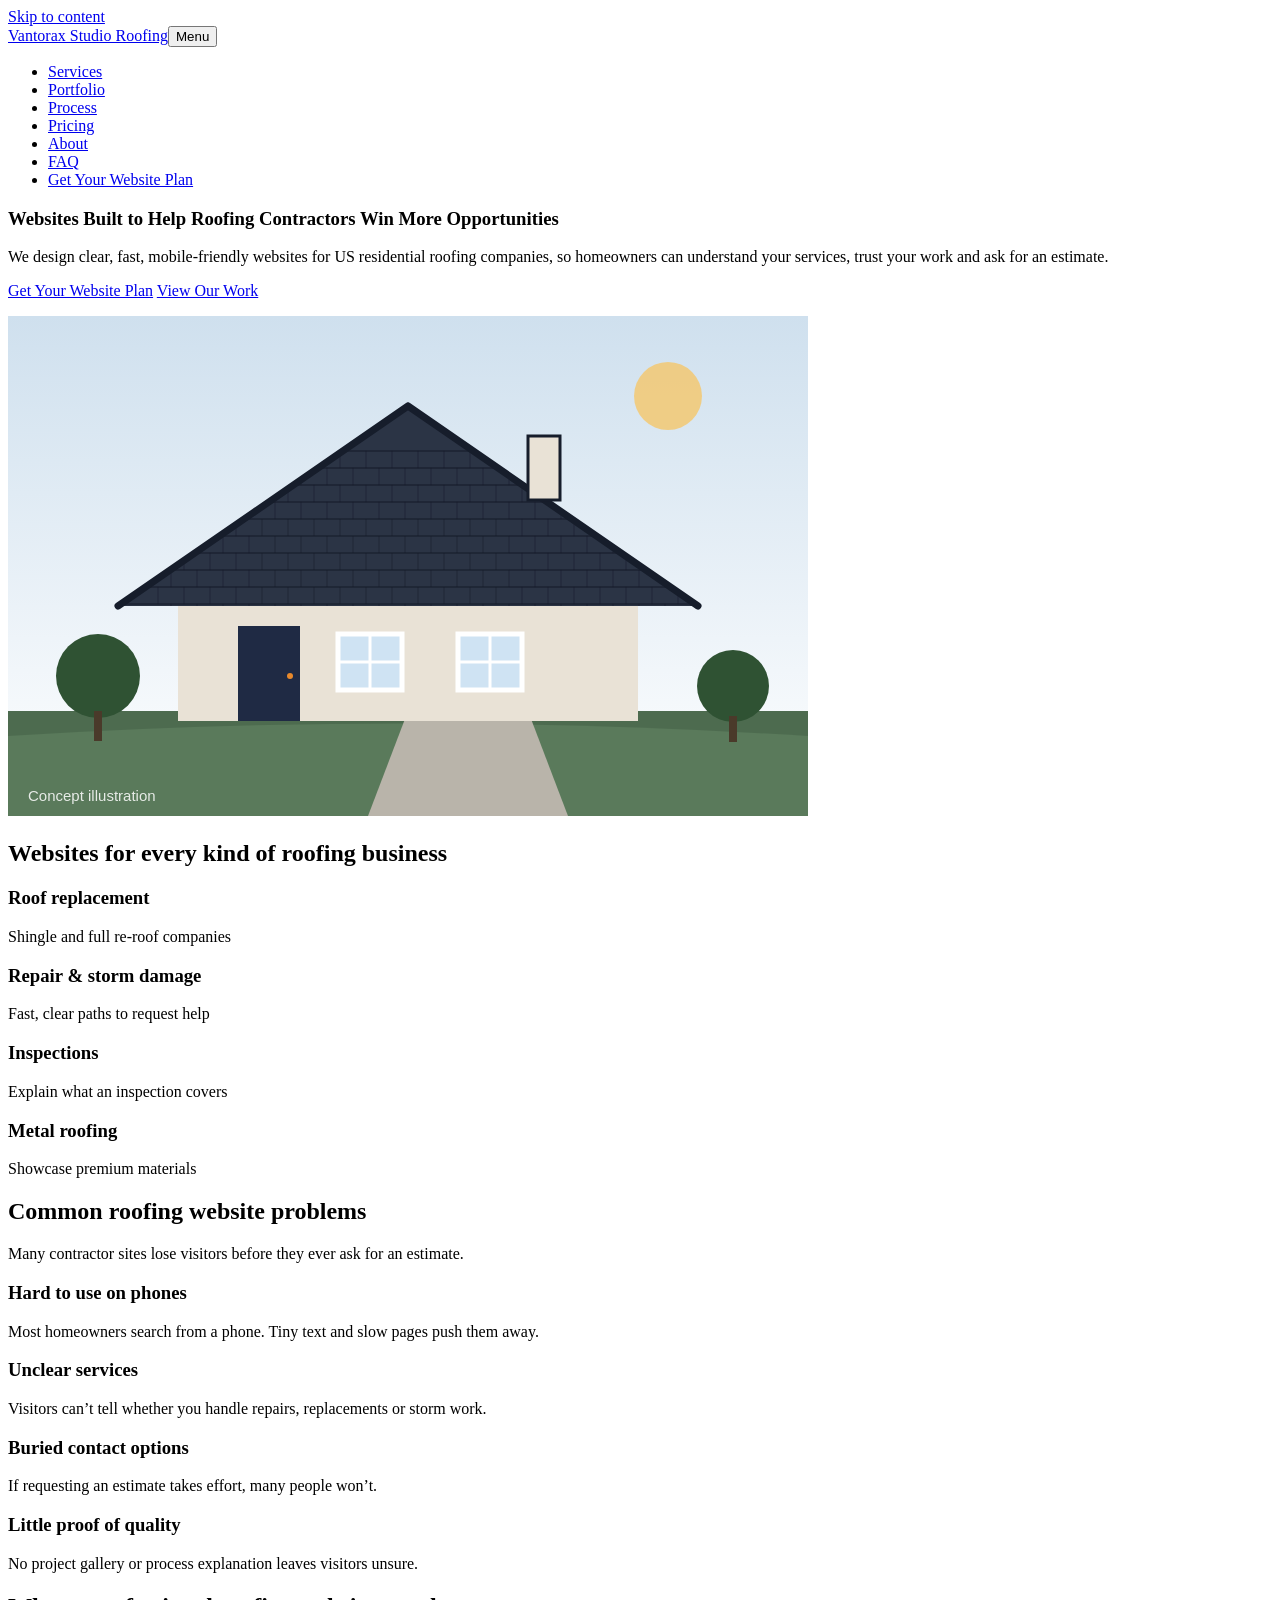
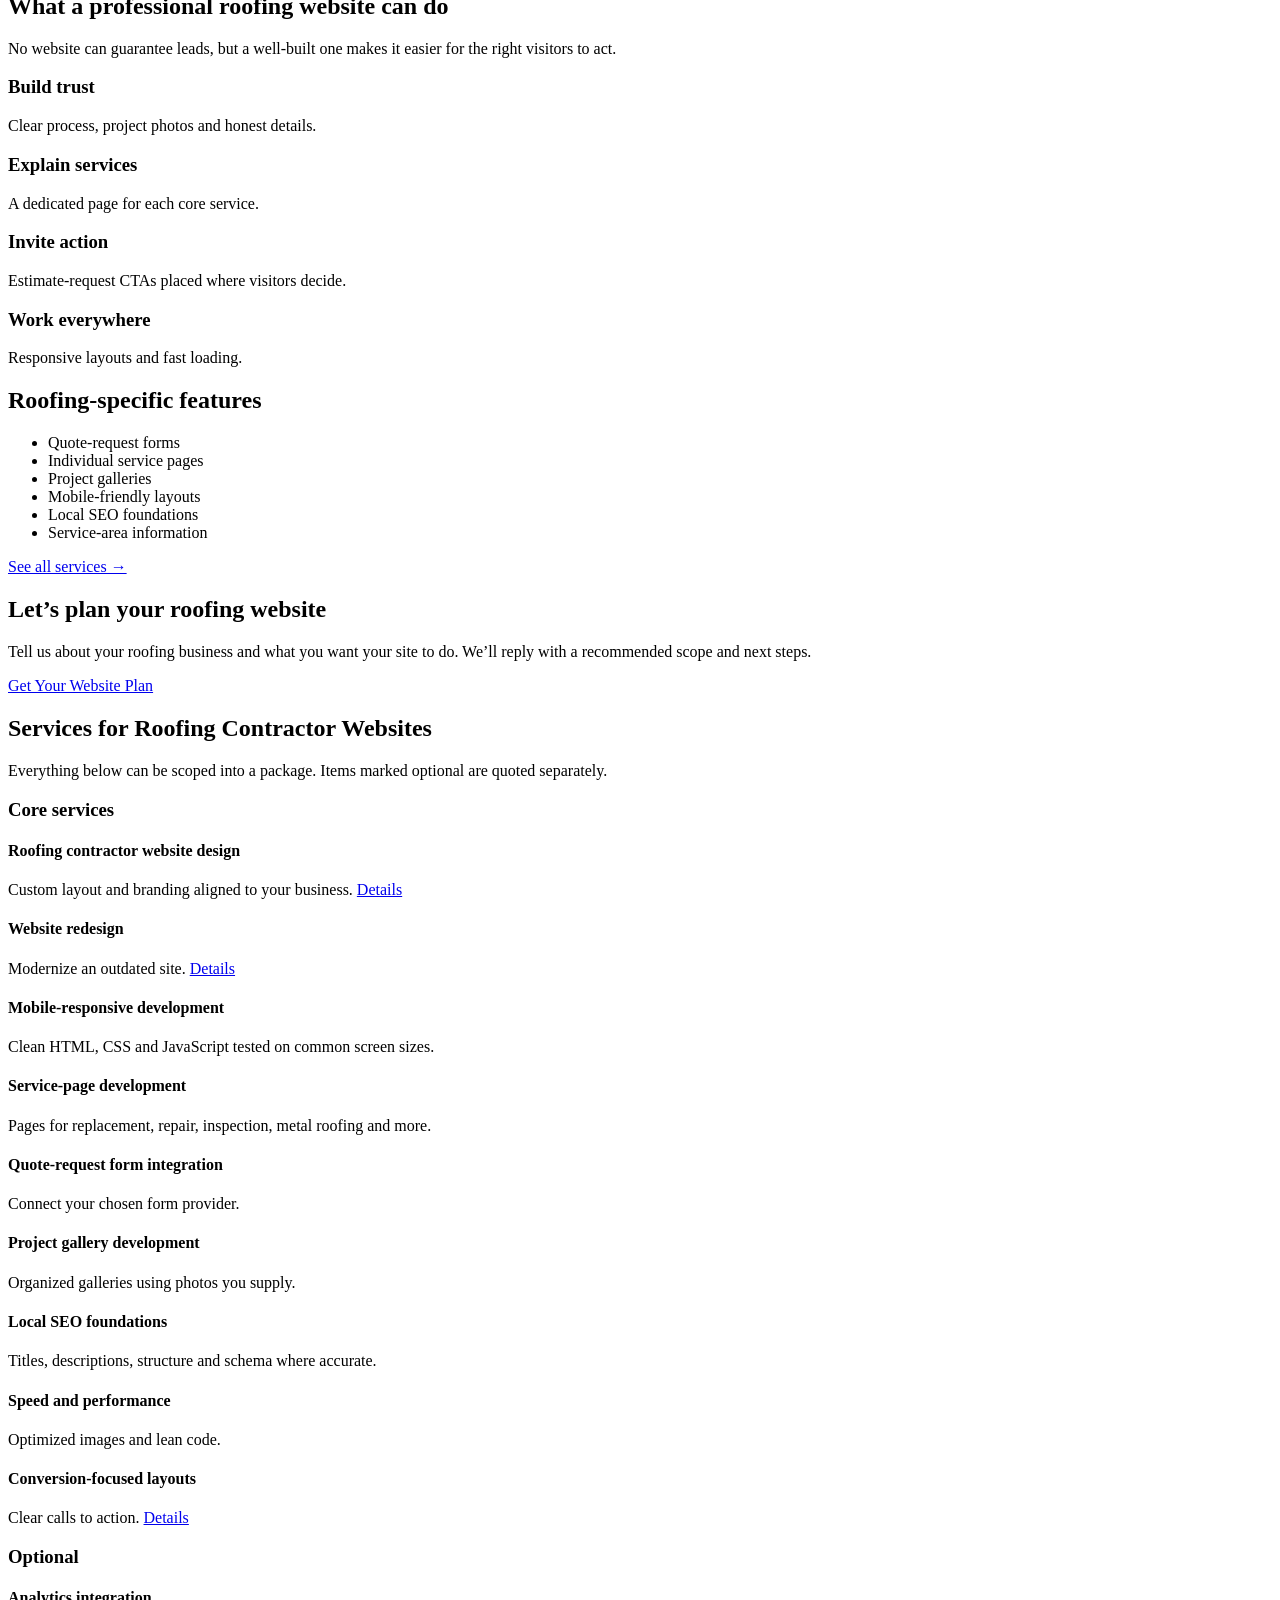
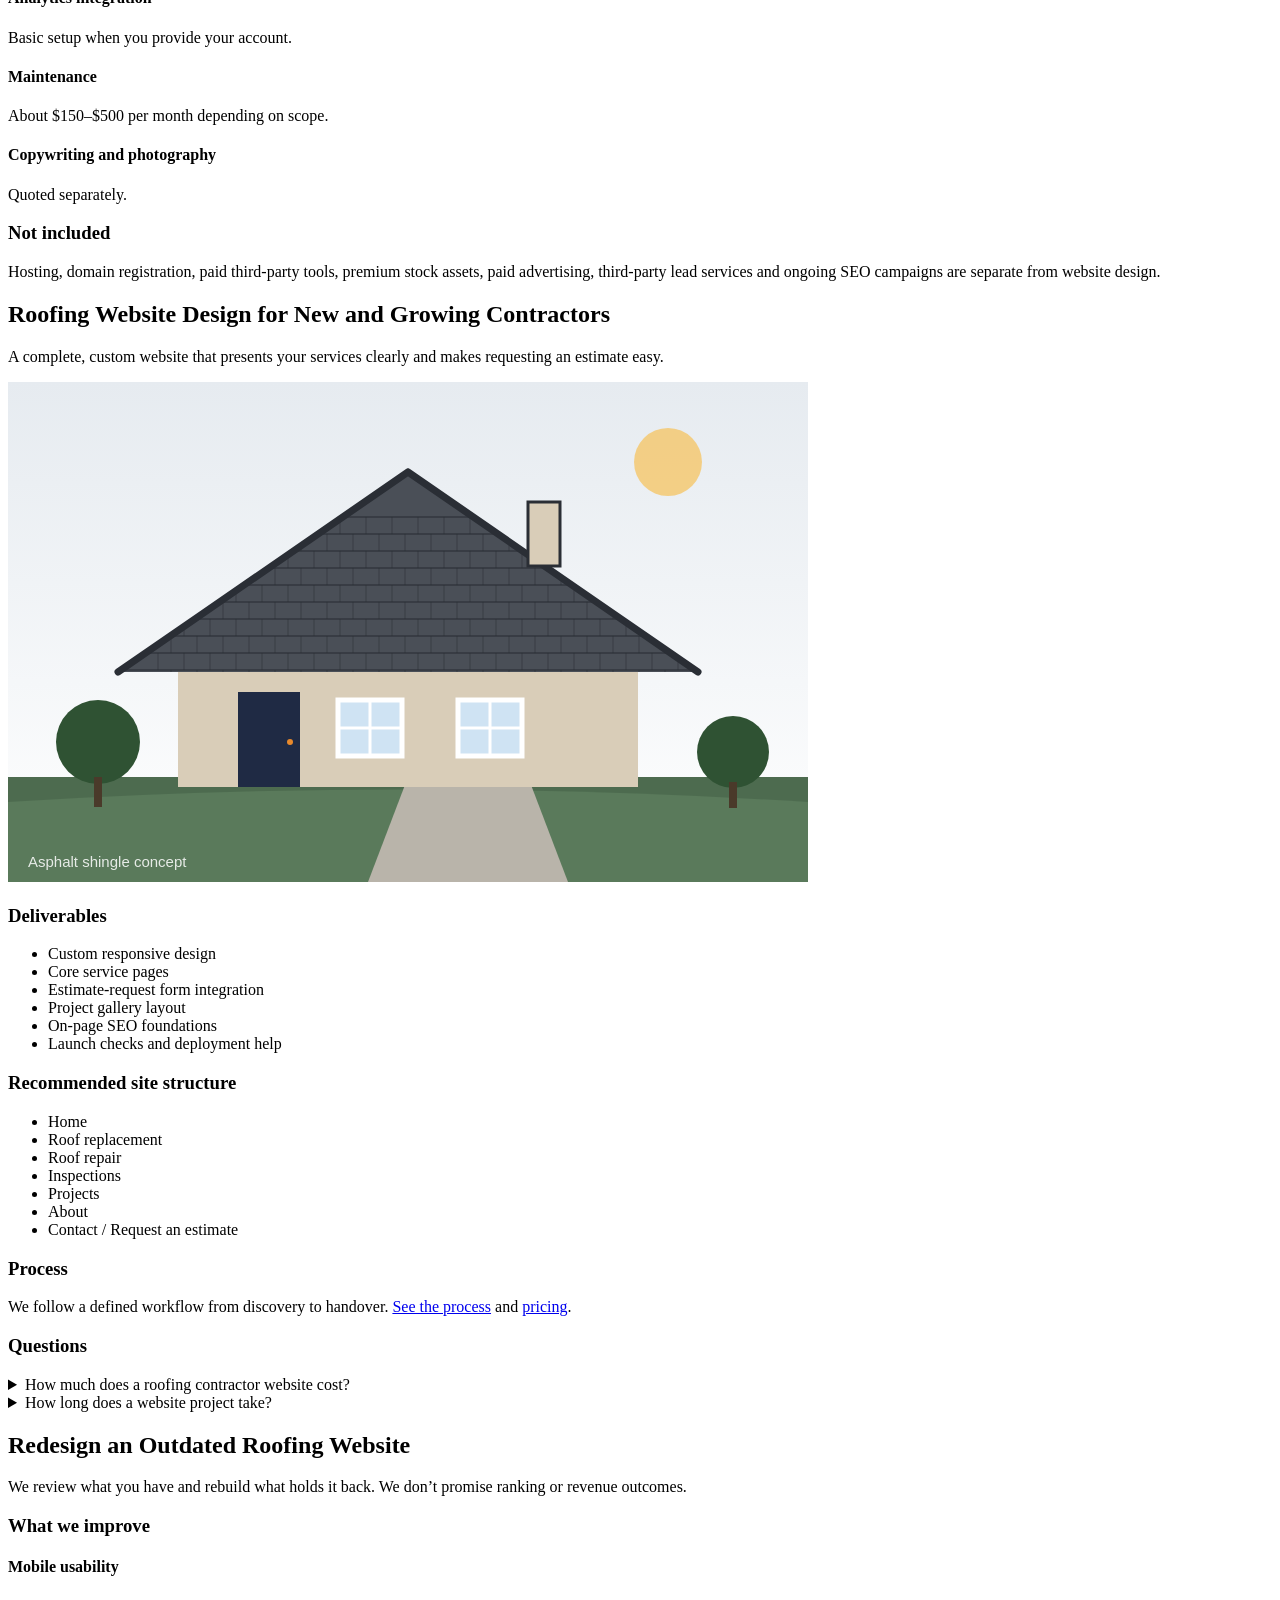
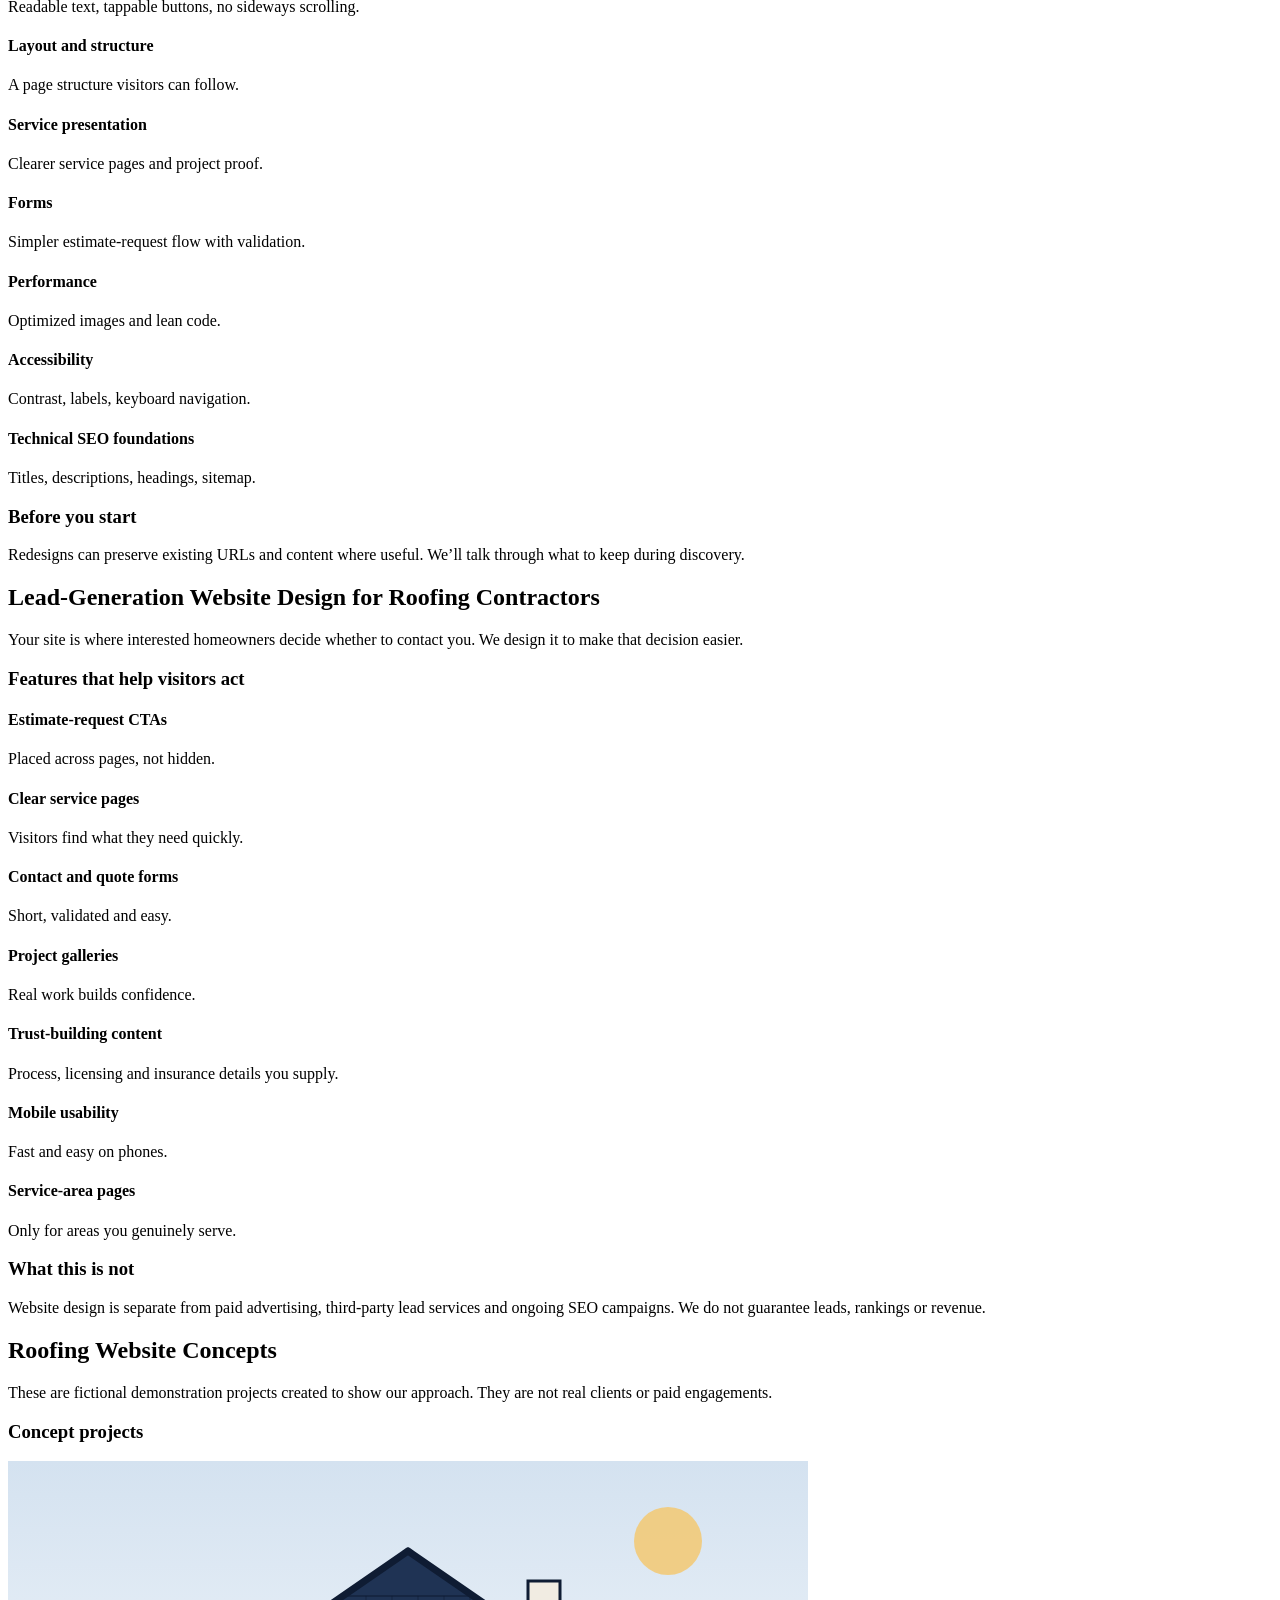
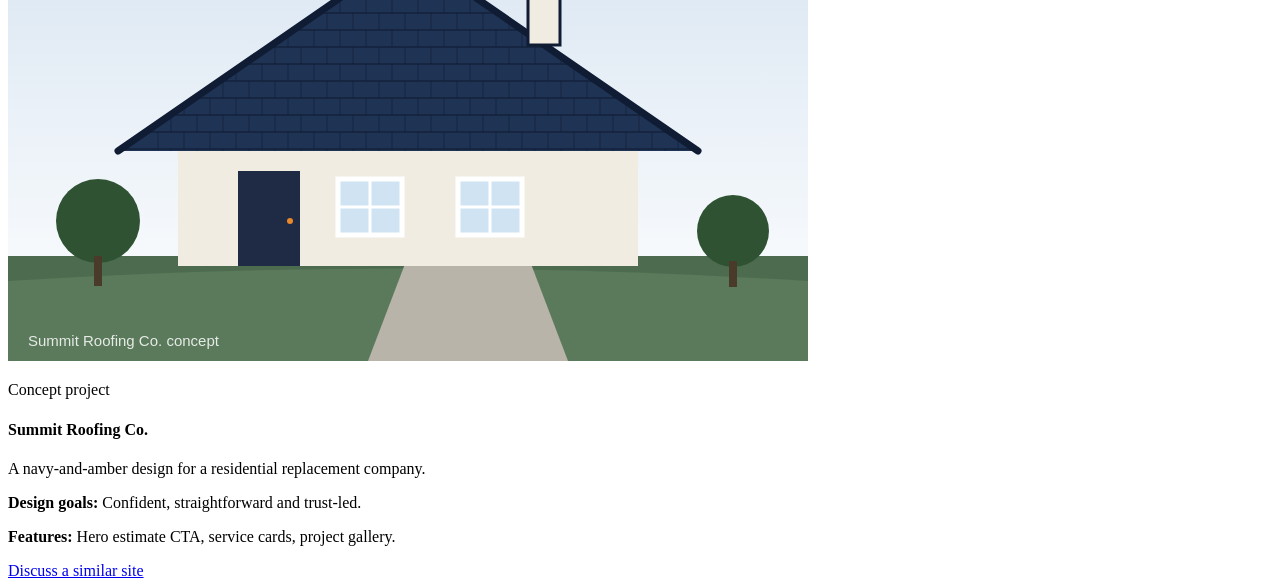
==== commit 85e474b0: "Create index.html" ====
--- a/index.html
+++ b/index.html
@@ -1,17 +1,7 @@
-<!DOCTYPE html><html lang="en"><head><meta charset="utf-8"><meta name="viewport" content="width=device-width,initial-scale=1"><title>Roofing Contractor Website Design | Vantorax Studio Roofing</title><meta name="description" content="Professional website design for US residential roofing contractors: service pages, project galleries and estimate-request forms built to earn trust."><link rel="canonical" href="https://aliawan353575-cpu.github.io/HelloH/"><meta property="og:type" content="website"><meta property="og:title" content="Roofing Contractor Website Design | Vantorax Studio Roofing"><meta property="og:description" content="Professional website design for US residential roofing contractors: service pages, project galleries and estimate-request forms built to earn trust."><meta property="og:url" content="https://aliawan353575-cpu.github.io/HelloH/"><meta property="og:site_name" content="Vantorax Studio Roofing"><meta name="twitter:card" content="summary"><link rel="icon" href="data:image/svg+xml,%3Csvg xmlns='http://www.w3.org/2000/svg' viewBox='0 0 64 64'%3E%3Crect width='64' height='64' rx='12' fill='%2314213d'/%3E%3Cpath d='M10 38L32 16L54 38' fill='none' stroke='%23e8892b' stroke-width='7'/%3E%3C/svg%3E"><link rel="stylesheet" href="style.css"><script type="application/ld+json">{"@context":"https://schema.org","@type":"Organization","name":"Vantorax Studio Roofing","url":"https://aliawan353575-cpu.github.io/HelloH/","description":"Website design for US residential roofing contractors."}</script></head><body><a class="skip" href="#main">Skip to content</a><header class="hdr"><div class="wrap bar"><a class="logo" href="#home"><span class="mk" aria-hidden="true"></span><span data-brand>Vantorax Studio Roofing</span></a><button class="burger" aria-expanded="false" aria-controls="nav">Menu</button><ul id="nav" class="nav"><li><a href="#services">Services</a></li><li><a href="#portfolio">Portfolio</a></li><li><a href="#process">Process</a></li><li><a href="#pricing">Pricing</a></li><li><a href="#about">About</a></li><li><a href="#faq">FAQ</a></li><li><a class="btn sm" href="#contact">Get Your Website Plan</a></li></ul></div></header><main id="main">
-<section class="view" id="home" data-title="Roofing Contractor Website Design | Vantorax Studio Roofing" hidden tabindex="-1"><section class="hero dark"><div class="wrap two"><div><h1>Websites Built to Help Roofing Contractors Win More Opportunities</h1><p class="lead">We design clear, fast, mobile-friendly websites for US residential roofing companies, so homeowners can understand your services, trust your work and ask for an estimate.</p><p><a class="btn" href="#contact">Get Your Website Plan</a> <a class="btn ghost" href="#portfolio">View Our Work</a></p></div><img src="[data-uri]" alt="Concept illustration of a suburban home with a shingle roof" width="800" height="500"></div></section><section class="sec "><div class="wrap"><h2>Websites for every kind of roofing business</h2><div class="grid"><article class="card"><h3>Roof replacement</h3><p>Shingle and full re-roof companies</p></article><article class="card"><h3>Repair &amp; storm damage</h3><p>Fast, clear paths to request help</p></article><article class="card"><h3>Inspections</h3><p>Explain what an inspection covers</p></article><article class="card"><h3>Metal roofing</h3><p>Showcase premium materials</p></article></div></div></section><section class="sec alt"><div class="wrap"><h2>Common roofing website problems</h2><p class="lead">Many contractor sites lose visitors before they ever ask for an estimate.</p><div class="grid"><article class="card"><h3>Hard to use on phones</h3><p>Most homeowners search from a phone. Tiny text and slow pages push them away.</p></article><article class="card"><h3>Unclear services</h3><p>Visitors can’t tell whether you handle repairs, replacements or storm work.</p></article><article class="card"><h3>Buried contact options</h3><p>If requesting an estimate takes effort, many people won’t.</p></article><article class="card"><h3>Little proof of quality</h3><p>No project gallery or process explanation leaves visitors unsure.</p></article></div></div></section><section class="sec "><div class="wrap"><h2>What a professional roofing website can do</h2><p class="lead">No website can guarantee leads, but a well-built one makes it easier for the right visitors to act.</p><div class="grid"><article class="card"><h3>Build trust</h3><p>Clear process, project photos and honest details.</p></article><article class="card"><h3>Explain services</h3><p>A dedicated page for each core service.</p></article><article class="card"><h3>Invite action</h3><p>Estimate-request CTAs placed where visitors decide.</p></article><article class="card"><h3>Work everywhere</h3><p>Responsive layouts and fast loading.</p></article></div></div></section><section class="sec alt"><div class="wrap"><h2>Roofing-specific features</h2><ul class="chk"><li>Quote-request forms</li><li>Individual service pages</li><li>Project galleries</li><li>Mobile-friendly layouts</li><li>Local SEO foundations</li><li>Service-area information</li></ul><p><a href="#services">See all services →</a></p></div></section><section class="sec "><div class="wrap"><h2>Featured concept projects</h2><p class="lead">Demonstration designs, not real clients.</p><div class="grid"><article class="card"><img src="[data-uri]" alt="Summit Roofing concept" width="800" height="500" loading=lazy><h3>Summit Roofing Co.</h3><p>Concept project</p></article><article class="card"><img src="[data-uri]" alt="RidgeLine Roofing concept" width="800" height="500" loading=lazy><h3>RidgeLine Roofing</h3><p>Concept project</p></article><article class="card"><img src="[data-uri]" alt="EverPeak concept" width="800" height="500" loading=lazy><h3>EverPeak Roof &amp; Exterior</h3><p>Concept project</p></article></div><p><a href="#portfolio">View the portfolio →</a></p></div></section><section class="sec alt"><div class="wrap"><h2>Three simple steps</h2><div class="grid"><article class="card"><h3>1. Plan</h3><p>We learn your services and goals.</p></article><article class="card"><h3>2. Design &amp; build</h3><p>Design, development and review.</p></article><article class="card"><h3>3. Launch</h3><p>Quality checks, deployment and handover.</p></article></div><p><a href="#process">See the full process →</a></p></div></section><section class="sec "><div class="wrap"><h2>Pricing preview</h2><p class="lead">Suggested starting prices; scope confirmed in writing.</p><div class="grid"><article class="card"><h3>Foundation</h3><p>From <b data-price="foundation">$799</b></p></article><article class="card"><h3>Growth</h3><p>From <b data-price="growth">$1,499</b></p></article><article class="card"><h3>Authority</h3><p>From <b data-price="authority">$2,499</b></p></article></div><p><a href="#pricing">Compare packages →</a></p></div></section><section class="sec alt"><div class="wrap"><h2>Quick answers</h2><div class="faq"><details><summary>How much does a roofing contractor website cost?</summary><p>Our suggested starting prices are $799 (Foundation), $1,499 (Growth) and $2,499 (Authority). Final scope and price are confirmed in writing before work begins.</p></details><details><summary>How long does a website project take?</summary><p>It depends on page count, how quickly content and photos are supplied, and review rounds. We give a timeline estimate after discovery rather than a fixed promise.</p></details><details><summary>What pages should a roofing website include?</summary><p>At minimum: Home, Services (ideally one page per core service such as roof replacement and repair), Projects, About, and Contact or Request an Estimate.</p></details></div><p><a href="#faq">More questions →</a></p></div></section><section class="sec cta"><div class="wrap"><h2>Let’s plan your roofing website</h2><p class="lead">Tell us about your roofing business and what you want your site to do. We’ll reply with a recommended scope and next steps.</p><a class="btn" href="#contact">Get Your Website Plan</a></div></section></section>
-<section class="view" id="services" data-title="Roofing Website Services | Vantorax Studio Roofing" hidden tabindex="-1"><section class="hero"><div class="wrap two"><div><h1>Services for Roofing Contractor Websites</h1><p class="lead">Everything below can be scoped into a package. Items marked optional are quoted separately.</p></div></div></section><section class="sec "><div class="wrap"><h2>Core services</h2><div class="grid"><article class="card"><h3>Roofing contractor website design</h3><p>Custom layout and branding aligned to your business. <a href="#roofing-website-design">Details</a></p></article><article class="card"><h3>Website redesign</h3><p>Modernize an outdated site. <a href="#website-redesign">Details</a></p></article><article class="card"><h3>Mobile-responsive development</h3><p>Clean HTML, CSS and JavaScript tested on common screen sizes.</p></article><article class="card"><h3>Service-page development</h3><p>Pages for replacement, repair, inspection, metal roofing and more.</p></article><article class="card"><h3>Quote-request form integration</h3><p>Connect your chosen form provider.</p></article><article class="card"><h3>Project gallery development</h3><p>Organized galleries using photos you supply.</p></article><article class="card"><h3>Local SEO foundations</h3><p>Titles, descriptions, structure and schema where accurate.</p></article><article class="card"><h3>Speed and performance</h3><p>Optimized images and lean code.</p></article><article class="card"><h3>Conversion-focused layouts</h3><p>Clear calls to action. <a href="#lead-generation">Details</a></p></article></div></div></section><section class="sec alt"><div class="wrap"><h2>Optional</h2><div class="grid"><article class="card"><h3>Analytics integration</h3><p>Basic setup when you provide your account.</p></article><article class="card"><h3>Maintenance</h3><p>About $150–$500 per month depending on scope.</p></article><article class="card"><h3>Copywriting and photography</h3><p>Quoted separately.</p></article></div></div></section><section class="sec "><div class="wrap"><h2>Not included</h2><p>Hosting, domain registration, paid third-party tools, premium stock assets, paid advertising, third-party lead services and ongoing SEO campaigns are separate from website design.</p></div></section><section class="sec cta"><div class="wrap"><h2>Let’s plan your roofing website</h2><p class="lead">Tell us about your roofing business and what you want your site to do. We’ll reply with a recommended scope and next steps.</p><a class="btn" href="#contact">Get Your Website Plan</a></div></section></section>
-<section class="view" id="roofing-website-design" data-title="Roofing Website Design for Contractors | Vantorax Studio Roofing" hidden tabindex="-1"><section class="hero"><div class="wrap two"><div><h1>Roofing Website Design for New and Growing Contractors</h1><p class="lead">A complete, custom website that presents your services clearly and makes requesting an estimate easy.</p></div><img src="[data-uri]" alt="Concept illustration of an asphalt shingle roof" width="800" height="500"></div></section><section class="sec "><div class="wrap"><h2>Deliverables</h2><ul class="chk"><li>Custom responsive design</li><li>Core service pages</li><li>Estimate-request form integration</li><li>Project gallery layout</li><li>On-page SEO foundations</li><li>Launch checks and deployment help</li></ul></div></section><section class="sec alt"><div class="wrap"><h2>Recommended site structure</h2><ul class="chk"><li>Home</li><li>Roof replacement</li><li>Roof repair</li><li>Inspections</li><li>Projects</li><li>About</li><li>Contact / Request an estimate</li></ul></div></section><section class="sec "><div class="wrap"><h2>Process</h2><p>We follow a defined workflow from discovery to handover. <a href="#process">See the process</a> and <a href="#pricing">pricing</a>.</p></div></section><section class="sec alt"><div class="wrap"><h2>Questions</h2><div class="faq"><details><summary>How much does a roofing contractor website cost?</summary><p>Our suggested starting prices are $799 (Foundation), $1,499 (Growth) and $2,499 (Authority). Final scope and price are confirmed in writing before work begins.</p></details><details><summary>How long does a website project take?</summary><p>It depends on page count, how quickly content and photos are supplied, and review rounds. We give a timeline estimate after discovery rather than a fixed promise.</p></details></div></div></section><section class="sec cta"><div class="wrap"><h2>Let’s plan your roofing website</h2><p class="lead">Tell us about your roofing business and what you want your site to do. We’ll reply with a recommended scope and next steps.</p><a class="btn" href="#contact">Get Your Website Plan</a></div></section></section>
-<section class="view" id="website-redesign" data-title="Roofing Website Redesign | Vantorax Studio Roofing" hidden tabindex="-1"><section class="hero"><div class="wrap two"><div><h1>Redesign an Outdated Roofing Website</h1><p class="lead">We review what you have and rebuild what holds it back. We don’t promise ranking or revenue outcomes.</p></div></div></section><section class="sec "><div class="wrap"><h2>What we improve</h2><div class="grid"><article class="card"><h3>Mobile usability</h3><p>Readable text, tappable buttons, no sideways scrolling.</p></article><article class="card"><h3>Layout and structure</h3><p>A page structure visitors can follow.</p></article><article class="card"><h3>Service presentation</h3><p>Clearer service pages and project proof.</p></article><article class="card"><h3>Forms</h3><p>Simpler estimate-request flow with validation.</p></article><article class="card"><h3>Performance</h3><p>Optimized images and lean code.</p></article><article class="card"><h3>Accessibility</h3><p>Contrast, labels, keyboard navigation.</p></article><article class="card"><h3>Technical SEO foundations</h3><p>Titles, descriptions, headings, sitemap.</p></article></div></div></section><section class="sec alt"><div class="wrap"><h2>Before you start</h2><p>Redesigns can preserve existing URLs and content where useful. We’ll talk through what to keep during discovery.</p></div></section><section class="sec cta"><div class="wrap"><h2>Let’s plan your roofing website</h2><p class="lead">Tell us about your roofing business and what you want your site to do. We’ll reply with a recommended scope and next steps.</p><a class="btn" href="#contact">Get Your Website Plan</a></div></section></section>
-<section class="view" id="lead-generation" data-title="Lead-Generation Website Design for Roofers | Vantorax Studio Roofing" hidden tabindex="-1"><section class="hero"><div class="wrap two"><div><h1>Lead-Generation Website Design for Roofing Contractors</h1><p class="lead">Your site is where interested homeowners decide whether to contact you. We design it to make that decision easier.</p></div></div></section><section class="sec "><div class="wrap"><h2>Features that help visitors act</h2><div class="grid"><article class="card"><h3>Estimate-request CTAs</h3><p>Placed across pages, not hidden.</p></article><article class="card"><h3>Clear service pages</h3><p>Visitors find what they need quickly.</p></article><article class="card"><h3>Contact and quote forms</h3><p>Short, validated and easy.</p></article><article class="card"><h3>Project galleries</h3><p>Real work builds confidence.</p></article><article class="card"><h3>Trust-building content</h3><p>Process, licensing and insurance details you supply.</p></article><article class="card"><h3>Mobile usability</h3><p>Fast and easy on phones.</p></article><article class="card"><h3>Service-area pages</h3><p>Only for areas you genuinely serve.</p></article></div></div></section><section class="sec alt"><div class="wrap"><h2>What this is not</h2><p>Website design is separate from paid advertising, third-party lead services and ongoing SEO campaigns. We do not guarantee leads, rankings or revenue.</p></div></section><section class="sec cta"><div class="wrap"><h2>Let’s plan your roofing website</h2><p class="lead">Tell us about your roofing business and what you want your site to do. We’ll reply with a recommended scope and next steps.</p><a class="btn" href="#contact">Get Your Website Plan</a></div></section></section>
-<section class="view" id="portfolio" data-title="Roofing Website Portfolio (Concepts) | Vantorax Studio Roofing" hidden tabindex="-1"><section class="hero"><div class="wrap two"><div><h1>Roofing Website Concepts</h1><p class="lead">These are fictional demonstration projects created to show our approach. They are not real clients or paid engagements.</p></div></div></section><section class="sec "><div class="wrap"><div class="grid"><article class="card proj"><img src="[data-uri]" alt="Summit Roofing concept" width="800" height="500" loading=lazy><p class="tag">Concept project</p><h3>Summit Roofing Co.</h3><p>A navy-and-amber design for a residential replacement company.</p><p><b>Design goals:</b> Confident, straightforward and trust-led.</p><p><b>Features:</b> Hero estimate CTA, service cards, project gallery.</p><a class="btn sm" href="#contact">Discuss a similar site</a></article><article class="card proj"><img src="[data-uri]" alt="RidgeLine concept" width="800" height="500" loading=lazy><p class="tag">Concept project</p><h3>RidgeLine Roofing</h3><p>A warm, earthy design for a repair and inspection specialist.</p><p><b>Design goals:</b> Approachable, reassuring.</p><p><b>Features:</b> Inspection checklist section, FAQ, sticky contact button.</p><a class="btn sm" href="#contact">Discuss a similar site</a></article><article class="card proj"><img src="[data-uri]" alt="EverPeak concept" width="800" height="500" loading=lazy><p class="tag">Concept project</p><h3>EverPeak Roof &amp; Exterior</h3><p>A cool-toned design for a roofing and exterior business.</p><p><b>Design goals:</b> Modern and premium.</p><p><b>Features:</b> Service architecture, material comparison, multi-page layout.</p><a class="btn sm" href="#contact">Discuss a similar site</a></article></div></div></section><section class="sec cta"><div class="wrap"><h2>Let’s plan your roofing website</h2><p class="lead">Tell us about your roofing business and what you want your site to do. We’ll reply with a recommended scope and next steps.</p><a class="btn" href="#contact">Get Your Website Plan</a></div></section></section>
-<section class="view" id="case-studies" data-title="Roofing Website Demonstration Case Studies | Vantorax Studio Roofing" hidden tabindex="-1"><section class="hero"><div class="wrap two"><div><h1>Demonstration Case Studies</h1><p class="lead">These scenarios are hypothetical. They contain no real clients, traffic figures, conversions or revenue results.</p></div></div></section><section class="sec "><div class="wrap"><div class="grid"><article class="card"><p class="tag">Hypothetical demonstration</p><h3>Summit Roofing Co.: outdated one-page site</h3><p><b>Challenge:</b> A hypothetical contractor has a single crowded page that is hard to use on phones.</p><p><b>Strategy:</b> Split into focused service pages with a clear estimate path.</p><p><b>Design and development:</b> Mobile-first layout, optimized images, lean code.</p><p><b>Features:</b> Service pages, gallery, estimate form.</p><p><b>Intended UX improvements:</b> Easier navigation and a clearer next step for visitors.</p></article><article class="card"><p class="tag">Hypothetical demonstration</p><h3>RidgeLine Roofing: unclear inspection service</h3><p><b>Challenge:</b> A hypothetical repair company can’t explain what its inspections cover.</p><p><b>Strategy:</b> Dedicated inspection page with a plain-language process.</p><p><b>Design and development:</b> Step-based layout and FAQ accordion.</p><p><b>Features:</b> Inspection page, FAQ, contact form.</p><p><b>Intended UX improvements:</b> Visitors understand the service before they reach out.</p></article></div></div></section><section class="sec cta"><div class="wrap"><h2>Let’s plan your roofing website</h2><p class="lead">Tell us about your roofing business and what you want your site to do. We’ll reply with a recommended scope and next steps.</p><a class="btn" href="#contact">Get Your Website Plan</a></div></section></section>
-<section class="view" id="process" data-title="Website Design Process for Roofers | Vantorax Studio Roofing" hidden tabindex="-1"><section class="hero"><div class="wrap two"><div><h1>A Clear Process from Inquiry to Launch</h1><p class="lead">Ten steps, so you always know what comes next.</p></div></div></section><section class="sec "><div class="wrap"><ol class="steps"><li><h3>Initial inquiry</h3><p>You send project details through the contact form.</p></li><li><h3>Discovery and requirements</h3><p>We review services, goals, areas served and content.</p></li><li><h3>Sitemap and planning</h3><p>We agree the pages and structure.</p></li><li><h3>Visual design</h3><p>Layout, colors and typography for your brand.</p></li><li><h3>Development</h3><p>Responsive HTML, CSS and JavaScript.</p></li><li><h3>Content and image integration</h3><p>Your text and photos are placed and optimized.</p></li><li><h3>Quality assurance</h3><p>Links, forms, mobile layout and accessibility basics checked.</p></li><li><h3>Client review and revisions</h3><p>You review and we refine within the agreed scope.</p></li><li><h3>Deployment and handover</h3><p>We launch the site and hand over files and instructions.</p></li><li><h3>Optional maintenance</h3><p>Ongoing updates under a separate plan.</p></li></ol></div></section><section class="sec cta"><div class="wrap"><h2>Let’s plan your roofing website</h2><p class="lead">Tell us about your roofing business and what you want your site to do. We’ll reply with a recommended scope and next steps.</p><a class="btn" href="#contact">Get Your Website Plan</a></div></section></section>
-<section class="view" id="pricing" data-title="Roofing Website Design Pricing | Vantorax Studio Roofing" hidden tabindex="-1"><section class="hero"><div class="wrap two"><div><h1>Transparent Starting Prices</h1><p class="lead">These are suggested starting prices, not contractual commitments. Final scope and cost are confirmed in writing.</p></div></div></section><section class="sec "><div class="wrap"><div class="grid"><article class="card"><h3>Foundation</h3><p class="price">$<span data-price="foundation">799</span></p><ul class="chk"><li>Up to five core pages</li><li>Responsive design</li><li>Essential roofing service content</li><li>Contact or estimate form integration</li><li>Basic on-page SEO foundations</li><li>Standard launch checks</li></ul><a class="btn" href="#contact">Discuss this package</a></article><article class="card"><h3>Growth</h3><p class="price">$<span data-price="growth">1,499</span></p><ul class="chk"><li>Up to eight core pages</li><li>Detailed service pages</li><li>Project gallery</li><li>Conversion-focused layouts</li><li>Enhanced quote-request flow</li><li>Basic technical SEO setup</li><li>Additional design refinement</li></ul><a class="btn" href="#contact">Discuss this package</a></article><article class="card"><h3>Authority</h3><p class="price">$<span data-price="authority">2,499</span></p><ul class="chk"><li>Up to twelve core pages</li><li>Extensive service architecture</li><li>Advanced portfolio presentation</li><li>Additional conversion sections</li><li>Expanded on-page SEO foundations</li><li>Performance and accessibility checks</li></ul><a class="btn" href="#contact">Discuss this package</a></article></div></div></section><section class="sec alt"><div class="wrap"><h2>Optional maintenance</h2><p class="lead">About $150–$500 per month depending on scope.</p><p><b>Not included:</b> hosting, domain registration, paid third-party services, premium assets, extensive copywriting and ongoing SEO campaigns.</p></div></section><section class="sec cta"><div class="wrap"><h2>Let’s plan your roofing website</h2><p class="lead">Tell us about your roofing business and what you want your site to do. We’ll reply with a recommended scope and next steps.</p><a class="btn" href="#contact">Get Your Website Plan</a></div></section></section>
-<section class="view" id="about" data-title="About Vantorax Studio Roofing" hidden tabindex="-1"><section class="hero"><div class="wrap two"><div><h1>A Studio Focused on Roofing Websites</h1><p class="lead">We build websites for one kind of customer: US residential roofing contractors.</p></div><img src="[data-uri]" alt="Concept illustration of a residential roof" width="800" height="500"></div></section><section class="sec "><div class="wrap"><h2>Our approach</h2><div class="grid"><article class="card"><h3>Specialized</h3><p>We design around how homeowners evaluate roofers.</p></article><article class="card"><h3>Honest</h3><p>No guaranteed results and no inflated claims.</p></article><article class="card"><h3>Clear process</h3><p>You always know the next step.</p></article><article class="card"><h3>Quality-minded</h3><p>Responsive layouts, accessibility basics and checked links.</p></article></div></div></section><section class="sec cta"><div class="wrap"><h2>Let’s plan your roofing website</h2><p class="lead">Tell us about your roofing business and what you want your site to do. We’ll reply with a recommended scope and next steps.</p><a class="btn" href="#contact">Get Your Website Plan</a></div></section></section>
-<section class="view" id="faq" data-title="Roofing Website FAQ | Vantorax Studio Roofing" hidden tabindex="-1"><section class="hero"><div class="wrap two"><div><h1>Frequently Asked Questions</h1><p class="lead">Straight answers about working with us.</p></div></div></section><section class="sec "><div class="wrap"><div class="faq"><details><summary>How much does a roofing contractor website cost?</summary><p>Our suggested starting prices are $799 (Foundation), $1,499 (Growth) and $2,499 (Authority). Final scope and price are confirmed in writing before work begins.</p></details><details><summary>How long does a website project take?</summary><p>It depends on page count, how quickly content and photos are supplied, and review rounds. We give a timeline estimate after discovery rather than a fixed promise.</p></details><details><summary>What pages should a roofing website include?</summary><p>At minimum: Home, Services (ideally one page per core service such as roof replacement and repair), Projects, About, and Contact or Request an Estimate.</p></details><details><summary>Will the website work on mobile devices?</summary><p>Yes. Every site is built responsive and checked on phone, tablet and desktop widths.</p></details><details><summary>Can you redesign an existing roofing website?</summary><p>Yes. See our <a href="#website-redesign">website redesign</a> service.</p></details><details><summary>Can I request changes after launch?</summary><p>Reasonable review and revision rounds are part of the project process. Changes after handover can be handled through an optional maintenance plan or a separate quote.</p></details><details><summary>Is hosting included?</summary><p>No. Hosting and domain registration are paid separately. Static sites can often be hosted inexpensively; we can help you set it up.</p></details><details><summary>Will you help with website content?</summary><p>We structure pages and can lightly edit supplied text. Extensive copywriting or professional photography is optional and quoted separately.</p></details><details><summary>Can you add an estimate-request form?</summary><p>Yes. We connect a form provider you choose. Form-provider fees, if any, are paid by you.</p></details><details><summary>Do you provide ongoing maintenance?</summary><p>Optional maintenance is available, roughly $150–$500 per month depending on scope.</p></details><details><summary>Can you help with local SEO?</summary><p>We build on-page and technical SEO foundations. We do not offer guaranteed rankings, and ongoing SEO campaigns are a separate service.</p></details><details><summary>What do I need to provide before work starts?</summary><p>Your business name, services, service areas, logo (if any), project photos, licensing or insurance details you want shown, and a contact method for estimate requests.</p></details></div></div></section><section class="sec cta"><div class="wrap"><h2>Let’s plan your roofing website</h2><p class="lead">Tell us about your roofing business and what you want your site to do. We’ll reply with a recommended scope and next steps.</p><a class="btn" href="#contact">Get Your Website Plan</a></div></section></section>
-<section class="view" id="contact" data-title="Contact Vantorax Studio Roofing" hidden tabindex="-1"><section class="hero"><div class="wrap two"><div><h1>Tell Us About Your Roofing Website</h1><p class="lead">Share a few details and we’ll follow up with a recommended scope.</p></div></div></section><section class="sec alt"><div class="wrap"><h2>Next steps</h2><ul class="chk"><li>Send the form below</li><li>We review your needs</li><li>We reply with a scope and price confirmation</li></ul><div id="alt-contact"></div><form id="inq" novalidate><div class="fld"><label for="biz">Business name *</label><input id="biz" name="business" required></div><div class="fld"><label for="nm">Contact name *</label><input id="nm" name="name" required></div><div class="fld"><label for="em">Email *</label><input id="em" name="email" type="email" required></div><div class="fld"><label for="url">Current website URL (optional)</label><input id="url" name="website" type="url" placeholder="https://"></div><div class="fld"><label for="pt">Project type *</label><select id="pt" name="project_type" required><option value="">Select…</option><option>New website</option><option>Website redesign</option><option>Not sure yet</option></select></div><div class="fld"><label for="bd">Approximate budget *</label><select id="bd" name="budget" required><option value="">Select…</option><option>Under $1,000</option><option>$1,000–$2,000</option><option>$2,000–$3,000</option><option>$3,000+</option></select></div><div class="fld"><label for="ds">Project description *</label><textarea id="ds" name="message" rows="5" required></textarea></div><div class="fld chk1"><input id="cs" type="checkbox" name="consent" required><label for="cs">I agree that my details may be used to respond to this inquiry. See the <a href="#privacy-policy">Privacy Policy</a>. *</label></div><button class="btn" type="submit">Send inquiry</button><p id="st" role="status" aria-live="polite"></p></form></div></section></section>
-<section class="view" id="privacy-policy" data-title="Privacy Policy (Starter) | Vantorax Studio Roofing" hidden tabindex="-1"><section class="sec "><div class="wrap"><h1>Privacy Policy</h1><p class="note"><b>Starter draft, not legal advice.</b> Review it against your business location, applicable law and the tools you use before relying on it.</p><h2>Information we collect</h2><p>Details you submit in the inquiry form: business name, contact name, email, optional website, project details and budget range.</p><h2>How it is used</h2><p>To respond to your inquiry and scope your project.</p><h2>Form processing</h2><p>Submissions are sent to the form provider configured by the site owner. [Provider to be named.]</p><h2>Retention</h2><p>[Retention period to be defined by the site owner.]</p><h2>Third-party services</h2><p>[List hosting, form and analytics tools actually used.]</p><h2>Your requests</h2><p>You may ask to access or delete your information by contacting us through the contact page.</p></div></section></section>
-<section class="view" id="terms" data-title="Terms and Conditions (Starter) | Vantorax Studio Roofing" hidden tabindex="-1"><section class="sec "><div class="wrap"><h1>Terms and Conditions</h1><p class="note"><b>Starter draft, not legal advice.</b> Legal entity, address and governing jurisdiction are not set and require legal review.</p><h2>Website use</h2><p>Use this site lawfully. Information is general and not a contract offer.</p><h2>Intellectual property</h2><p>Site content and design belong to the site owner unless noted. Concept projects are demonstrations.</p><h2>External links</h2><p>We are not responsible for third-party sites.</p><h2>Limitations</h2><p>The site is provided as is. Prices shown are suggested and confirmed in writing per project.</p><h2>Contact</h2><p>Questions can be sent through the <a href="#contact">contact page</a>. [Legal entity and jurisdiction: to be completed.]</p></div></section></section>
-<section class="view" id="404" data-title="Page Not Found | Vantorax Studio Roofing" hidden tabindex="-1"><section class="sec "><div class="wrap"><h1>Page not found</h1><p class="lead">That page doesn’t exist or has moved.</p><p><a class="btn" href="#home">Go to homepage</a> <a class="btn ghost" href="#services">View services</a></p></div></section></section>
-</main><footer class="ftr"><div class="wrap"><p class="logo"><span data-brand>Vantorax Studio Roofing</span></p><p>Website design for US residential roofing contractors. Concept projects on this site are demonstrations, not real clients.</p><ul class="fl"><li><a href="#services">Services</a></li><li><a href="#roofing-website-design">Roofing Website Design</a></li><li><a href="#website-redesign">Website Redesign</a></li><li><a href="#lead-generation">Lead-Generation Design</a></li><li><a href="#portfolio">Portfolio</a></li><li><a href="#case-studies">Case Studies</a></li><li><a href="#process">Process</a></li><li><a href="#pricing">Pricing</a></li><li><a href="#about">About</a></li><li><a href="#faq">FAQ</a></li><li><a href="#contact">Contact</a></li><li><a href="#privacy-policy">Privacy Policy</a></li><li><a href="#terms">Terms</a></li></ul><p class="sm">© <span id="yr"></span> <span data-brand>Vantorax Studio Roofing</span> (working name).</p></div></footer><script src="script.js"></script></body></html>+<!DOCTYPE html><html lang="en"><head><meta charset="utf-8"><meta name="viewport" content="width=device-width,initial-scale=1"><title>Roofing Contractor Website Design | Vantorax Studio Roofing</title><meta name="description" content="Professional website design for US residential roofing contractors: service pages, project galleries and estimate-request forms built to earn trust."><meta name="theme-color" content="#14213d"><link rel="canonical" href="https://aliawan353575-cpu.github.io/HelloH/"><meta property="og:type" content="website"><meta property="og:title" content="Roofing Contractor Website Design | Vantorax Studio Roofing"><meta property="og:description" content="Professional website design for US residential roofing contractors: service pages, project galleries and estimate-request forms built to earn trust."><meta property="og:url" content="https://aliawan353575-cpu.github.io/HelloH/"><meta property="og:site_name" content="Vantorax Studio Roofing"><meta name="twitter:card" content="summary"><link rel="icon" href="data:image/svg+xml,%3Csvg xmlns='http://www.w3.org/2000/svg' viewBox='0 0 64 64'%3E%3Crect width='64' height='64' rx='12' fill='%2314213d'/%3E%3Cpath d='M10 38L32 16L54 38' fill='none' stroke='%23e8892b' stroke-width='7'/%3E%3C/svg%3E"><link rel="stylesheet" href="style.css"><script type="application/ld+json">{"@context": "https://schema.org", "@graph": [{"@type": "Organization", "name": "Vantorax Studio Roofing", "url": "https://aliawan353575-cpu.github.io/HelloH/", "description": "Website design for US residential roofing contractors."}, {"@type": "FAQPage", "mainEntity": [{"@type": "Question", "name": "How much does a roofing contractor website cost?", "acceptedAnswer": {"@type": "Answer", "text": "Our suggested starting prices are $799 (Foundation), $1,499 (Growth) and $2,499 (Authority). Final scope and price are confirmed in writing before work begins."}}, {"@type": "Question", "name": "How long does a website project take?", "acceptedAnswer": {"@type": "Answer", "text": "It depends on page count, how quickly content and photos are supplied, and review rounds. We give a timeline estimate after discovery rather than a fixed promise."}}, {"@type": "Question", "name": "What pages should a roofing website include?", "acceptedAnswer": {"@type": "Answer", "text": "At minimum: Home, Services (ideally one page per core service such as roof replacement and repair), Projects, About, and Contact or Request an Estimate."}}, {"@type": "Question", "name": "Will the website work on mobile devices?", "acceptedAnswer": {"@type": "Answer", "text": "Yes. Every site is built responsive and checked on phone, tablet and desktop widths."}}, {"@type": "Question", "name": "Can you redesign an existing roofing website?", "acceptedAnswer": {"@type": "Answer", "text": "Yes. See our website redesign service."}}, {"@type": "Question", "name": "Can I request changes after launch?", "acceptedAnswer": {"@type": "Answer", "text": "Reasonable review and revision rounds are part of the project process. Changes after handover can be handled through an optional maintenance plan or a separate quote."}}, {"@type": "Question", "name": "Is hosting included?", "acceptedAnswer": {"@type": "Answer", "text": "No. Hosting and domain registration are paid separately. Static sites can often be hosted inexpensively; we can help you set it up."}}, {"@type": "Question", "name": "Will you help with website content?", "acceptedAnswer": {"@type": "Answer", "text": "We structure pages and can lightly edit supplied text. Extensive copywriting or professional photography is optional and quoted separately."}}, {"@type": "Question", "name": "Can you add an estimate-request form?", "acceptedAnswer": {"@type": "Answer", "text": "Yes. We connect a form provider you choose. Form-provider fees, if any, are paid by you."}}, {"@type": "Question", "name": "Do you provide ongoing maintenance?", "acceptedAnswer": {"@type": "Answer", "text": "Optional maintenance is available, roughly $150–$500 per month depending on scope."}}, {"@type": "Question", "name": "Can you help with local SEO?", "acceptedAnswer": {"@type": "Answer", "text": "We build on-page and technical SEO foundations. We do not offer guaranteed rankings, and ongoing SEO campaigns are a separate service."}}, {"@type": "Question", "name": "What do I need to provide before work starts?", "acceptedAnswer": {"@type": "Answer", "text": "Your business name, services, service areas, logo (if any), project photos, licensing or insurance details you want shown, and a contact method for estimate requests."}}]}]}</script></head><body><a class="skip" href="#main">Skip to content</a><header class="hdr"><div class="wrap bar"><a class="logo" href="#home"><span class="mk" aria-hidden="true"></span><span data-brand>Vantorax Studio Roofing</span></a><button class="burger" aria-expanded="false" aria-controls="nav">Menu</button><nav aria-label="Primary"><ul id="nav" class="nav"><li><a href="#services">Services</a></li><li><a href="#portfolio">Portfolio</a></li><li><a href="#process">Process</a></li><li><a href="#pricing">Pricing</a></li><li><a href="#about">About</a></li><li><a href="#faq">FAQ</a></li><li><a class="btn sm" href="#contact">Get Your Website Plan</a></li></ul></nav></div></header><div id="notfound" class="note wrap" role="alert" hidden>That section doesn’t exist. <a href="#home">Go to the homepage</a> or <a href="#services">view services</a>.</div><main id="main" tabindex="-1">
+<section class="page" id="home" aria-labelledby="home-title"><section class="hero dark"><div class="wrap two"><div><h1 id="home-title">Websites Built to Help Roofing Contractors Win More Opportunities</h1><p class="lead">We design clear, fast, mobile-friendly websites for US residential roofing companies, so homeowners can understand your services, trust your work and ask for an estimate.</p><p><a class="btn" href="#contact">Get Your Website Plan</a> <a class="btn ghost" href="#portfolio">View Our Work</a></p></div><img src="[data-uri]" alt="Concept illustration of a suburban home with a shingle roof" width="800" height="500"></div></section><section class="sec "><div class="wrap"><h2>Websites for every kind of roofing business</h2><div class="grid"><article class="card"><h3>Roof replacement</h3><p>Shingle and full re-roof companies</p></article><article class="card"><h3>Repair &amp; storm damage</h3><p>Fast, clear paths to request help</p></article><article class="card"><h3>Inspections</h3><p>Explain what an inspection covers</p></article><article class="card"><h3>Metal roofing</h3><p>Showcase premium materials</p></article></div></div></section><section class="sec alt"><div class="wrap"><h2>Common roofing website problems</h2><p class="lead">Many contractor sites lose visitors before they ever ask for an estimate.</p><div class="grid"><article class="card"><h3>Hard to use on phones</h3><p>Most homeowners search from a phone. Tiny text and slow pages push them away.</p></article><article class="card"><h3>Unclear services</h3><p>Visitors can’t tell whether you handle repairs, replacements or storm work.</p></article><article class="card"><h3>Buried contact options</h3><p>If requesting an estimate takes effort, many people won’t.</p></article><article class="card"><h3>Little proof of quality</h3><p>No project gallery or process explanation leaves visitors unsure.</p></article></div></div></section><section class="sec "><div class="wrap"><h2>What a professional roofing website can do</h2><p class="lead">No website can guarantee leads, but a well-built one makes it easier for the right visitors to act.</p><div class="grid"><article class="card"><h3>Build trust</h3><p>Clear process, project photos and honest details.</p></article><article class="card"><h3>Explain services</h3><p>A dedicated page for each core service.</p></article><article class="card"><h3>Invite action</h3><p>Estimate-request CTAs placed where visitors decide.</p></article><article class="card"><h3>Work everywhere</h3><p>Responsive layouts and fast loading.</p></article></div></div></section><section class="sec alt"><div class="wrap"><h2>Roofing-specific features</h2><ul class="chk"><li>Quote-request forms</li><li>Individual service pages</li><li>Project galleries</li><li>Mobile-friendly layouts</li><li>Local SEO foundations</li><li>Service-area information</li></ul><p><a href="#services">See all services →</a></p></div></section><section class="sec cta"><div class="wrap"><h2>Let’s plan your roofing website</h2><p class="lead">Tell us about your roofing business and what you want your site to do. We’ll reply with a recommended scope and next steps.</p><a class="btn" href="#contact">Get Your Website Plan</a></div></section></section>
+<section class="page" id="services" aria-labelledby="services-title"><section class="hero"><div class="wrap two"><div><h2 id="services-title">Services for Roofing Contractor Websites</h2><p class="lead">Everything below can be scoped into a package. Items marked optional are quoted separately.</p></div></div></section><section class="sec "><div class="wrap"><h3>Core services</h3><div class="grid"><article class="card"><h4>Roofing contractor website design</h4><p>Custom layout and branding aligned to your business. <a href="#roofing-website-design">Details</a></p></article><article class="card"><h4>Website redesign</h4><p>Modernize an outdated site. <a href="#website-redesign">Details</a></p></article><article class="card"><h4>Mobile-responsive development</h4><p>Clean HTML, CSS and JavaScript tested on common screen sizes.</p></article><article class="card"><h4>Service-page development</h4><p>Pages for replacement, repair, inspection, metal roofing and more.</p></article><article class="card"><h4>Quote-request form integration</h4><p>Connect your chosen form provider.</p></article><article class="card"><h4>Project gallery development</h4><p>Organized galleries using photos you supply.</p></article><article class="card"><h4>Local SEO foundations</h4><p>Titles, descriptions, structure and schema where accurate.</p></article><article class="card"><h4>Speed and performance</h4><p>Optimized images and lean code.</p></article><article class="card"><h4>Conversion-focused layouts</h4><p>Clear calls to action. <a href="#lead-generation">Details</a></p></article></div></div></section><section class="sec alt"><div class="wrap"><h3>Optional</h3><div class="grid"><article class="card"><h4>Analytics integration</h4><p>Basic setup when you provide your account.</p></article><article class="card"><h4>Maintenance</h4><p>About $150–$500 per month depending on scope.</p></article><article class="card"><h4>Copywriting and photography</h4><p>Quoted separately.</p></article></div></div></section><section class="sec "><div class="wrap"><h3>Not included</h3><p>Hosting, domain registration, paid third-party tools, premium stock assets, paid advertising, third-party lead services and ongoing SEO campaigns are separate from website design.</p></div></section></section>
+<section class="page" id="roofing-website-design" aria-labelledby="roofing-website-design-title"><section class="hero"><div class="wrap two"><div><h2 id="roofing-website-design-title">Roofing Website Design for New and Growing Contractors</h2><p class="lead">A complete, custom website that presents your services clearly and makes requesting an estimate easy.</p></div><img src="[data-uri]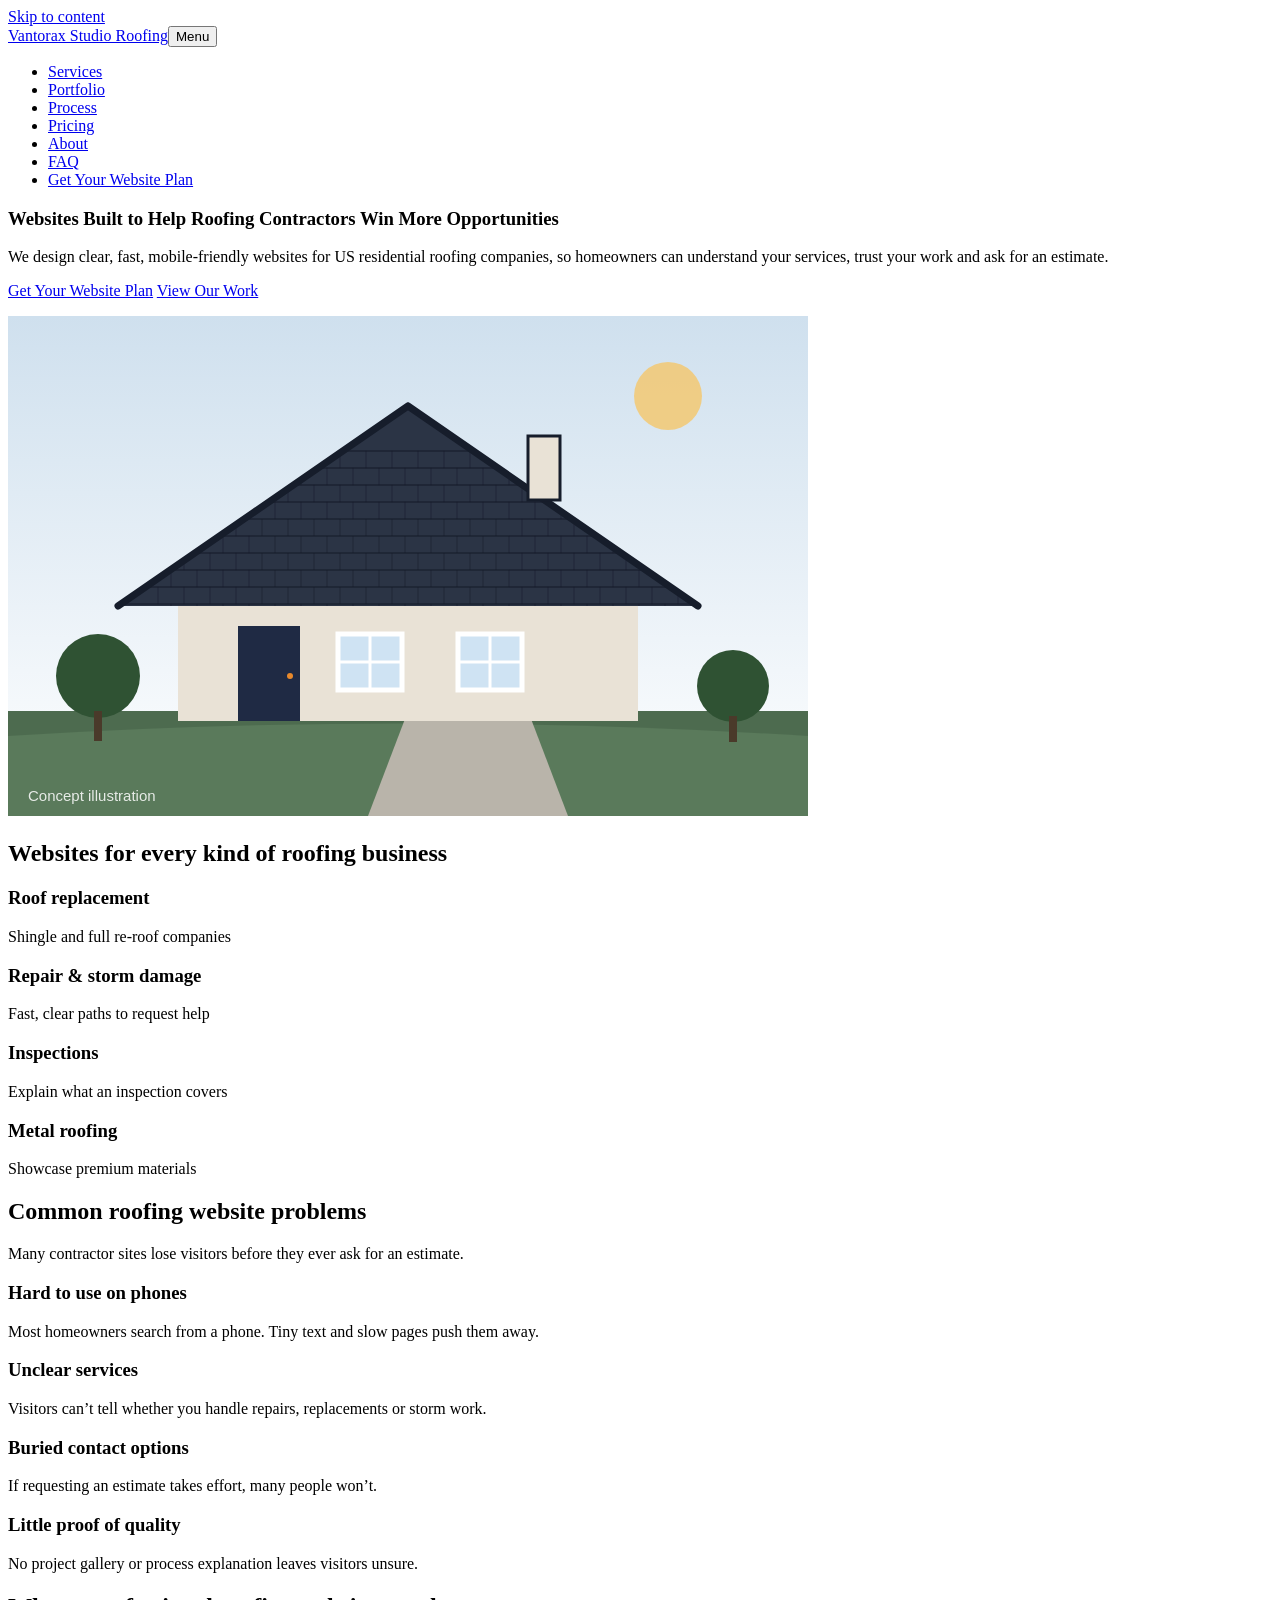
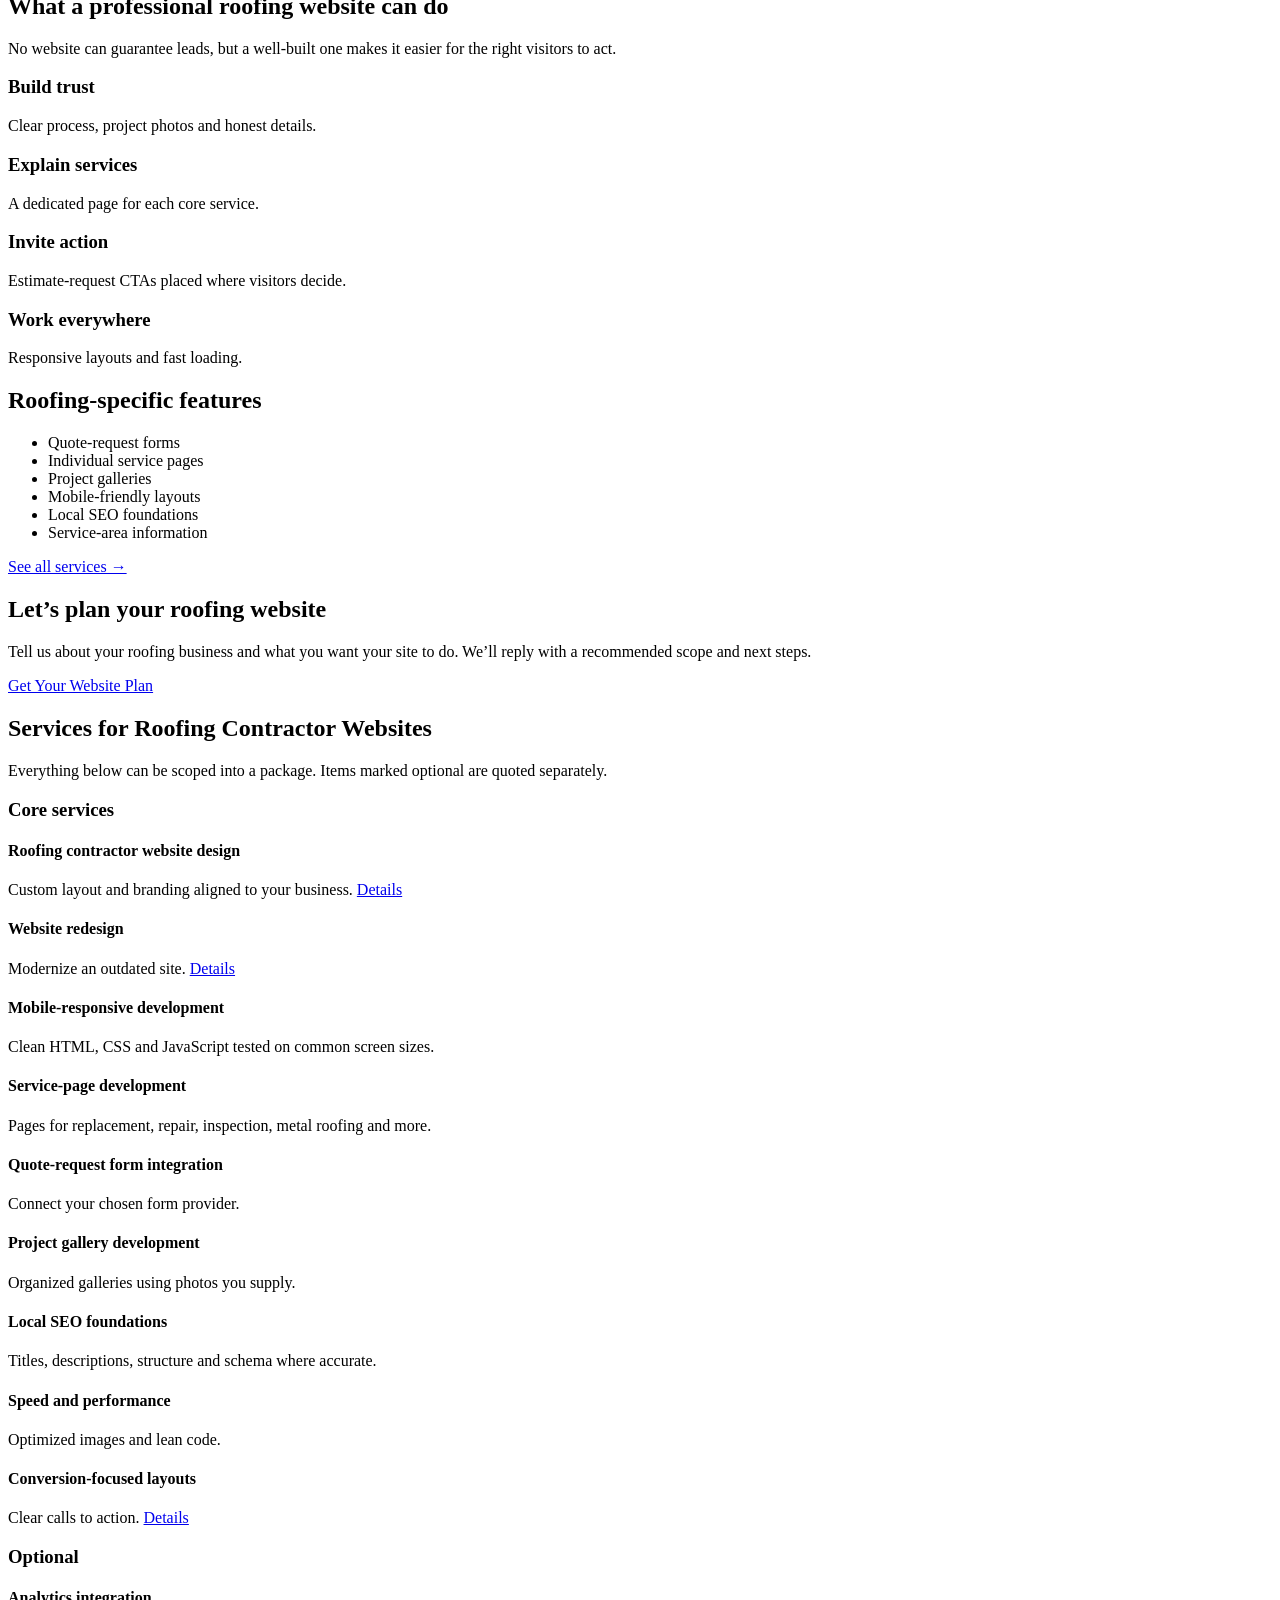
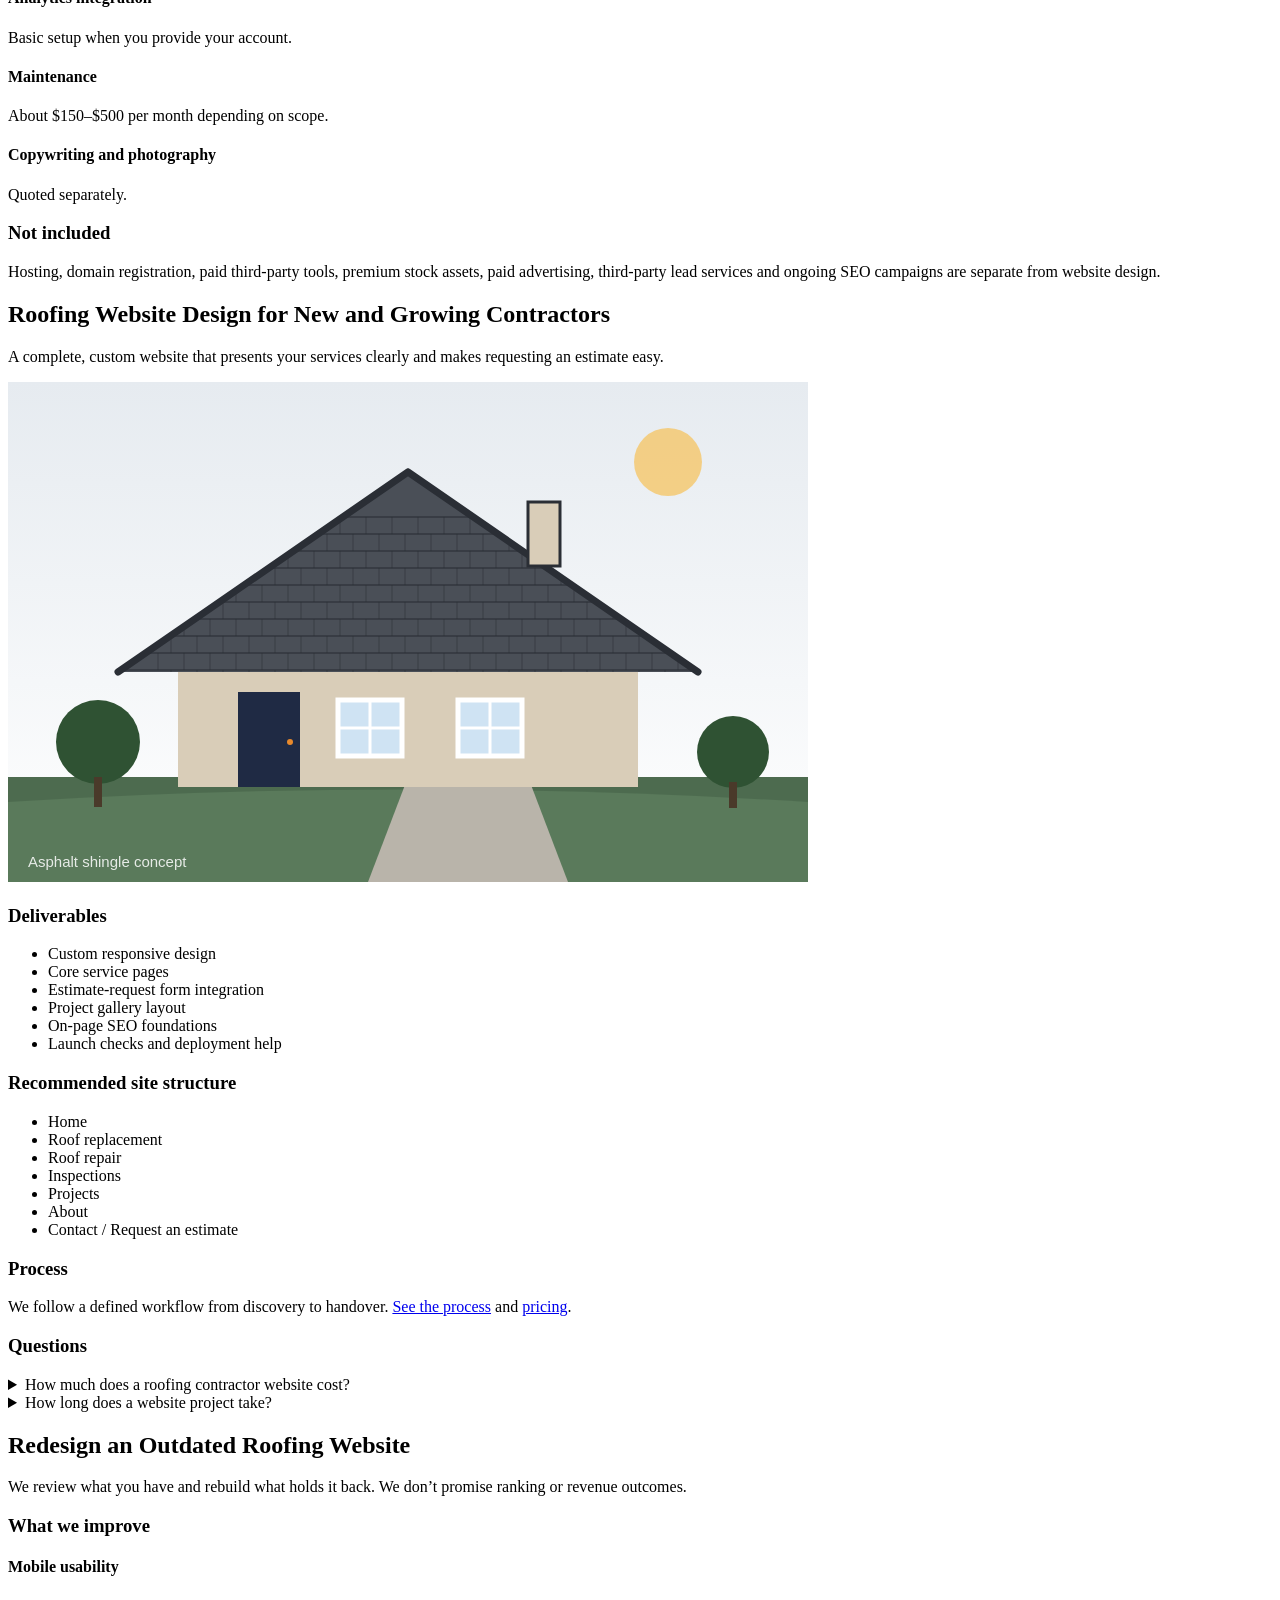
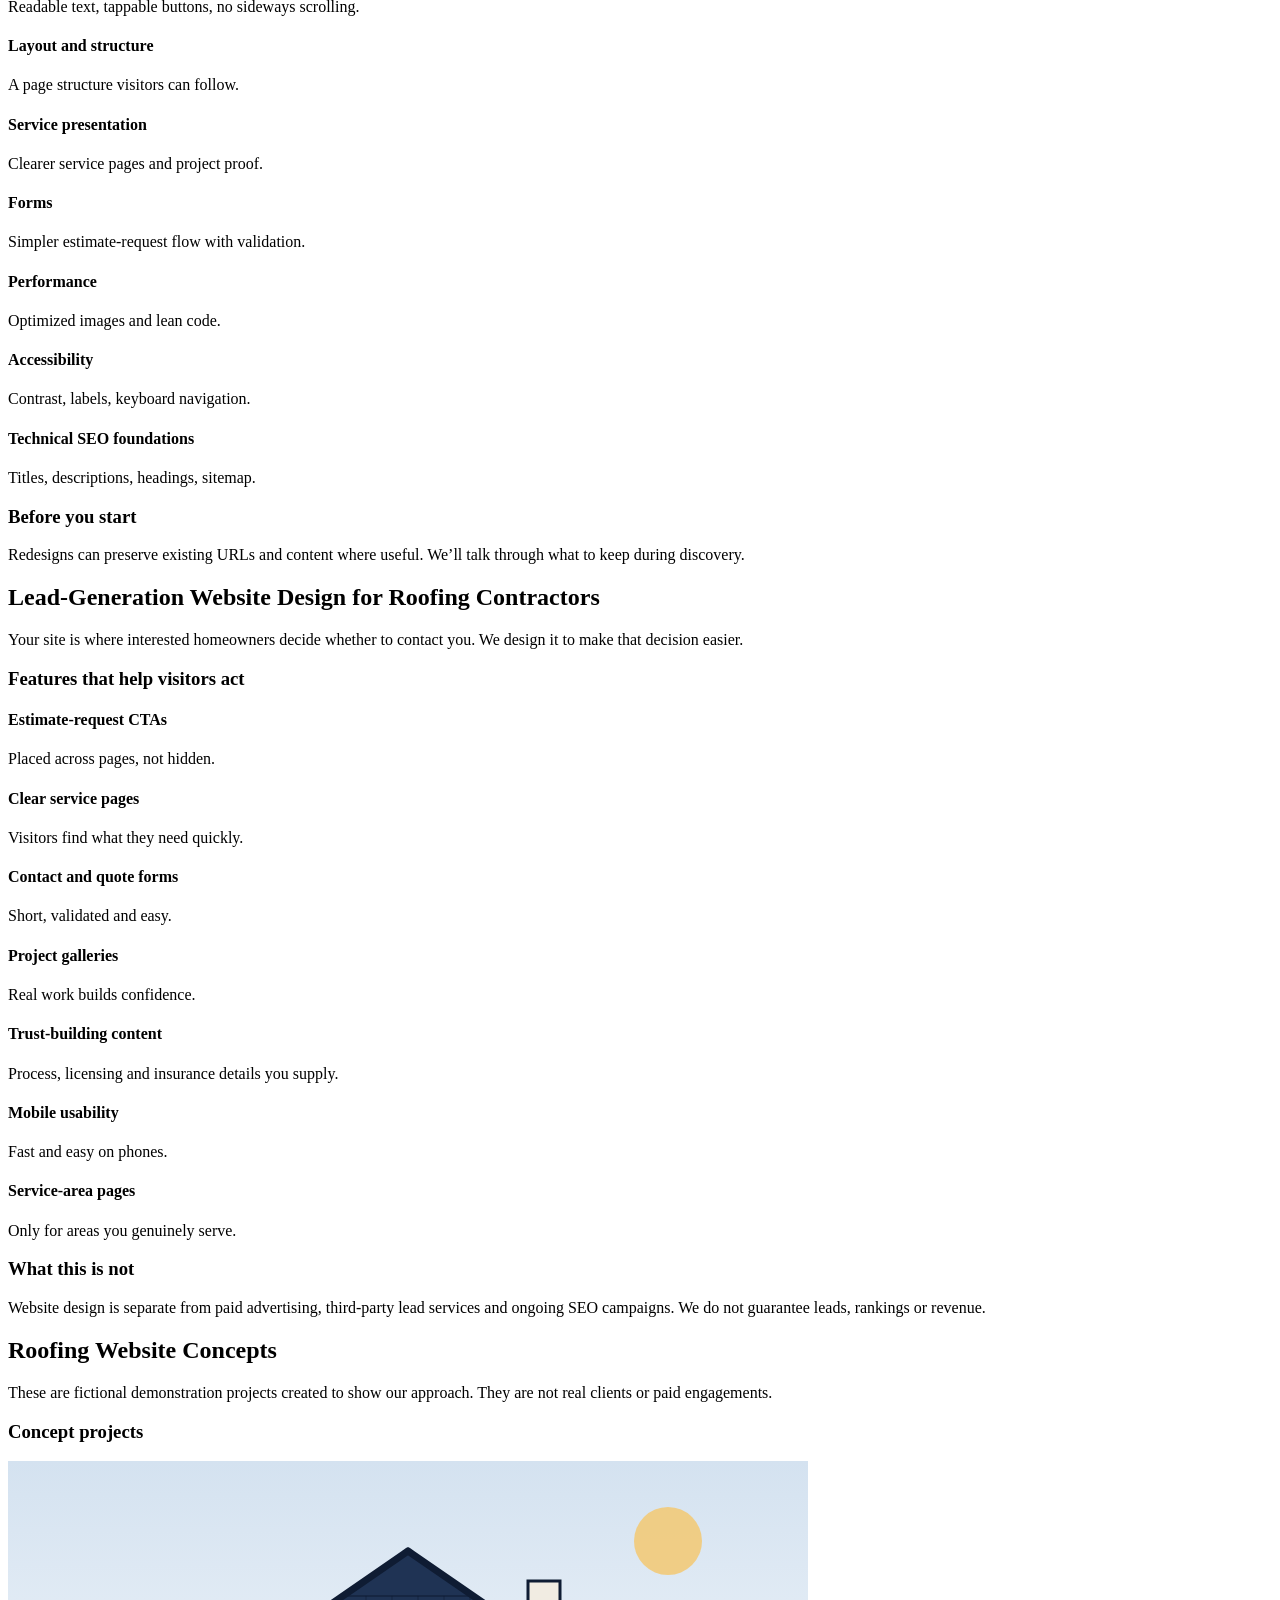
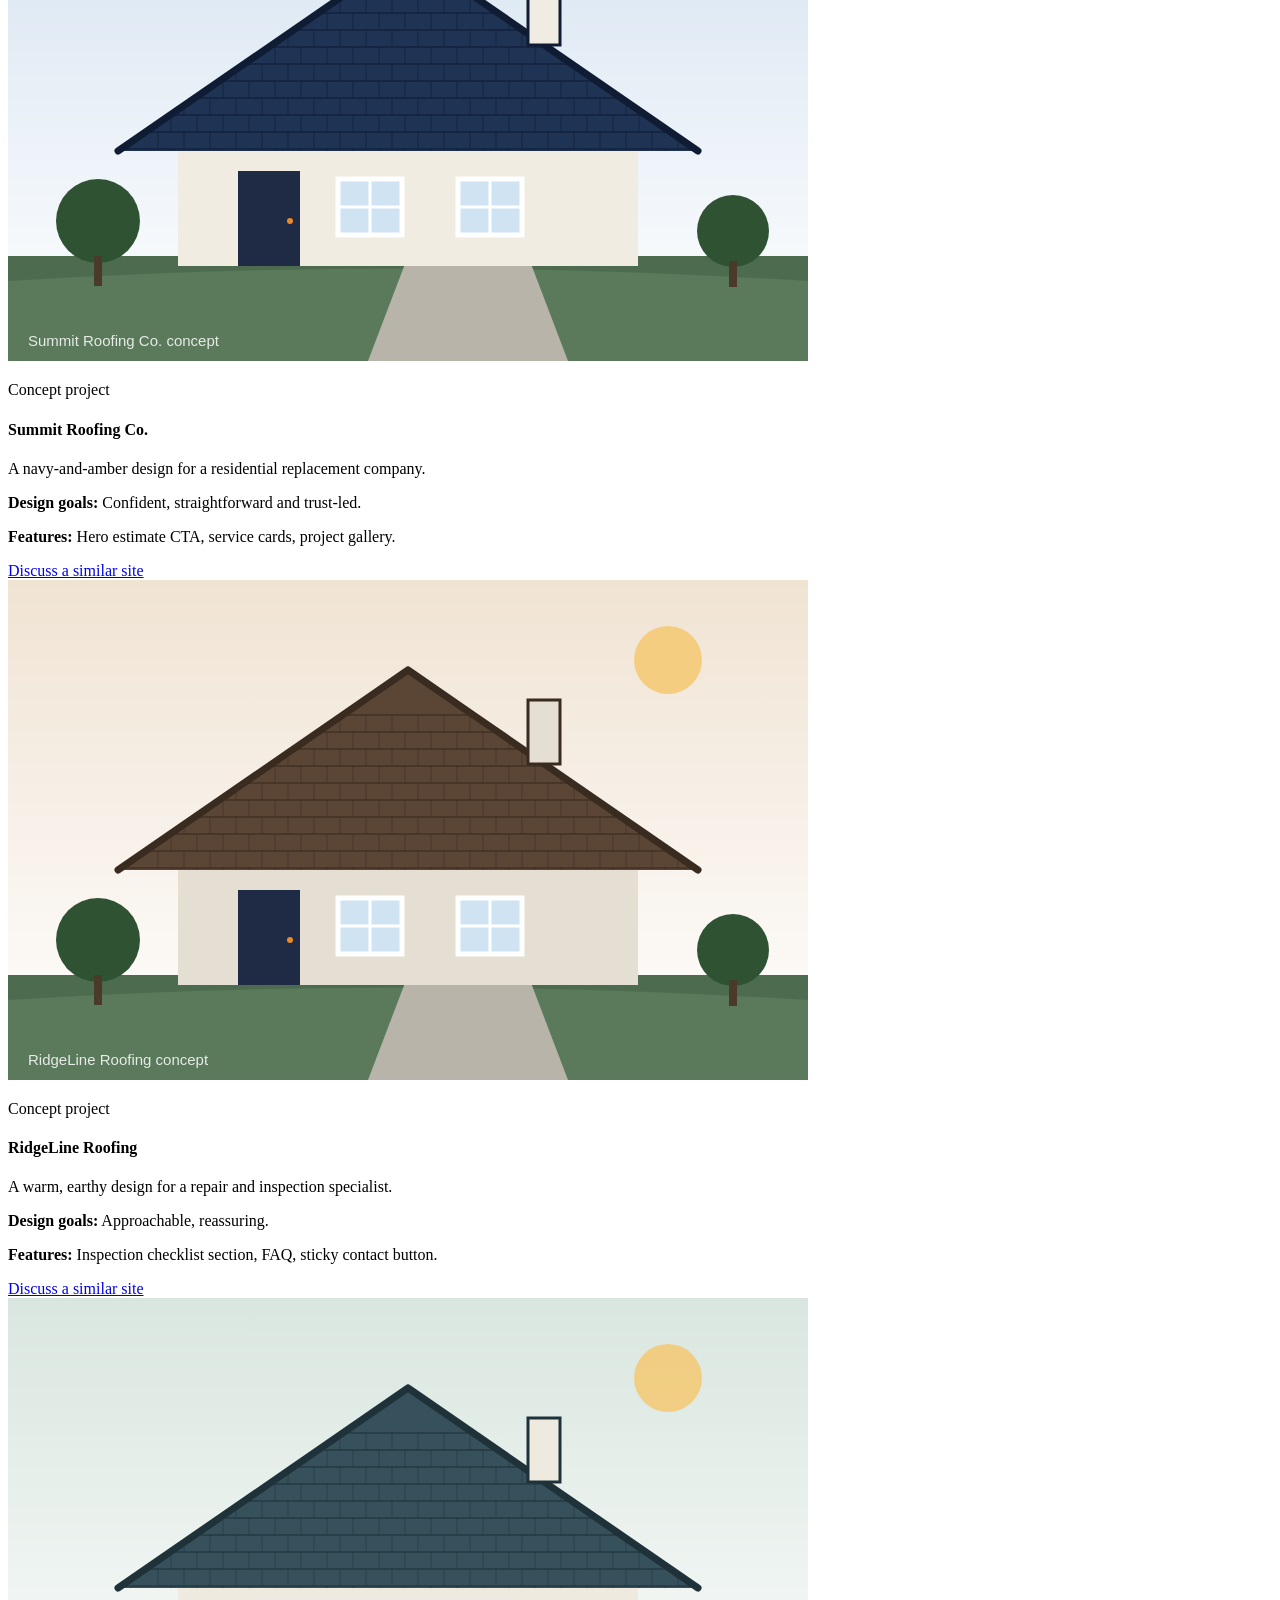
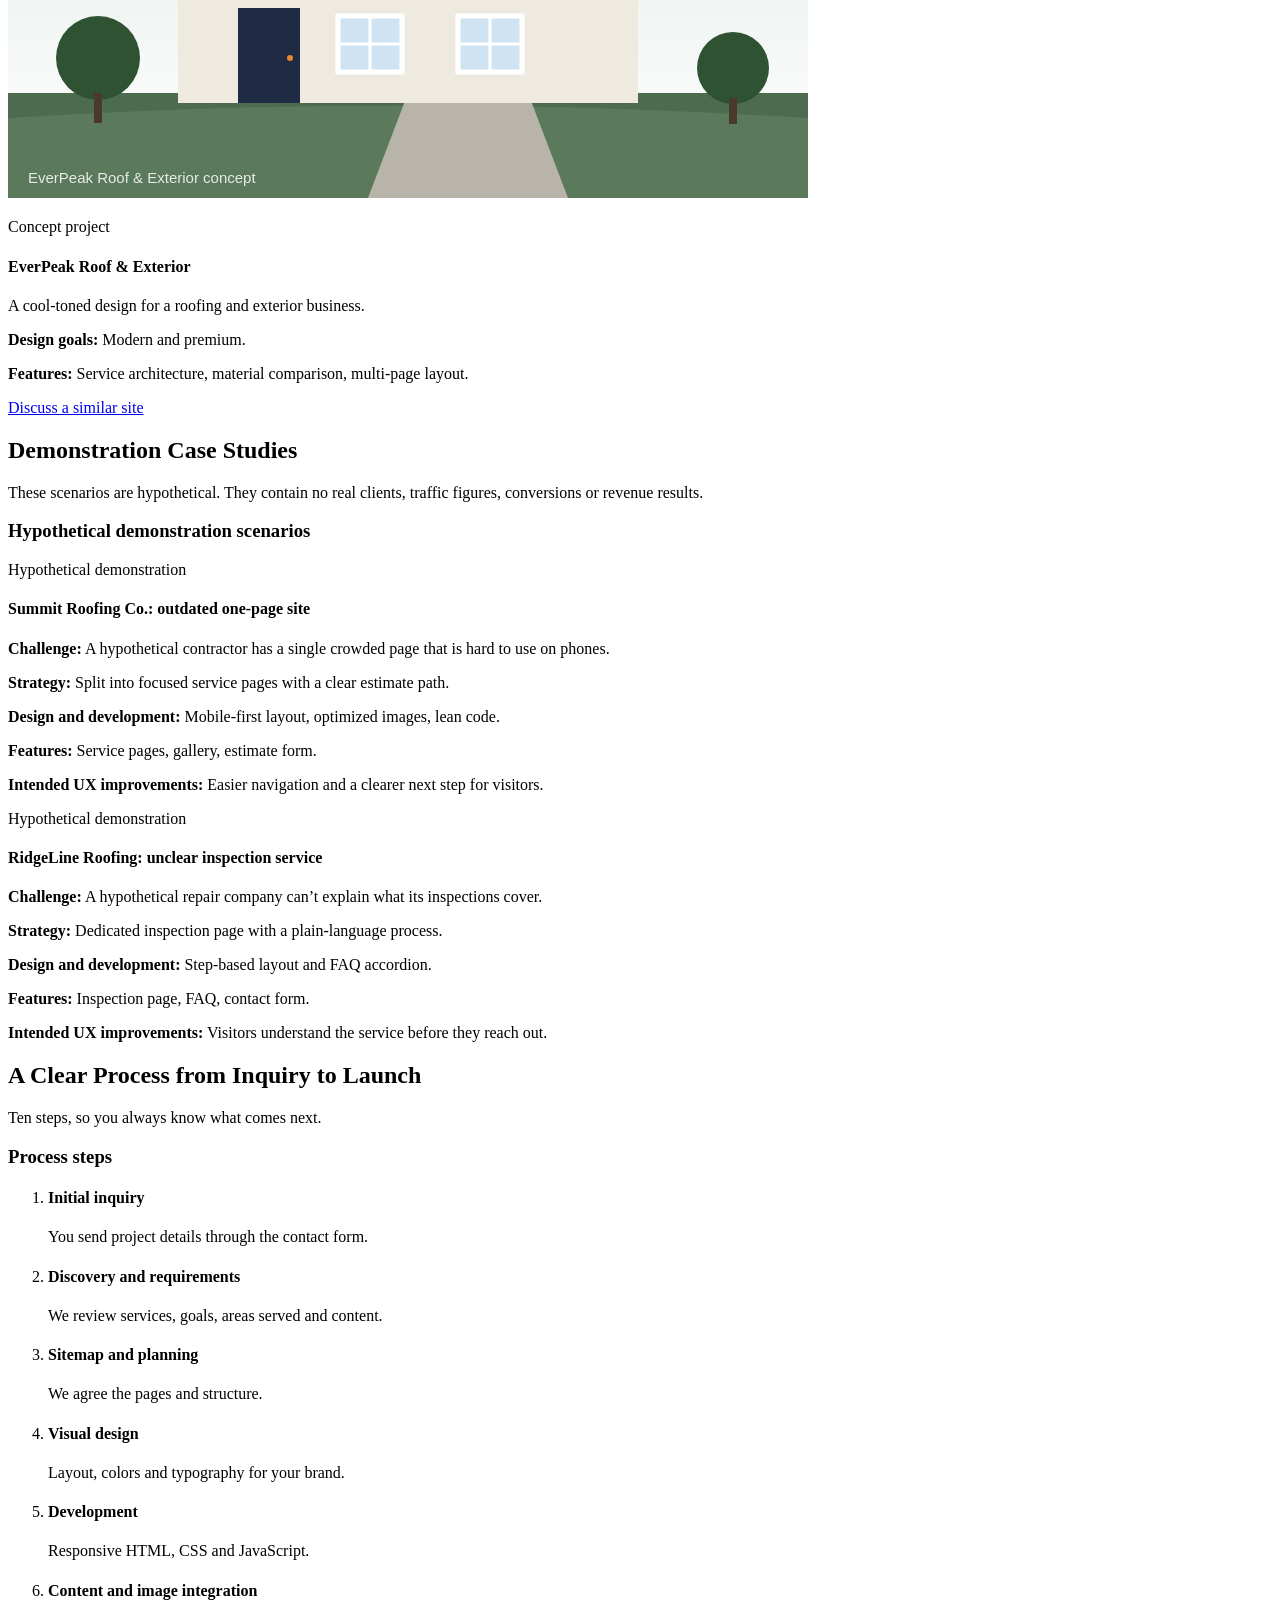
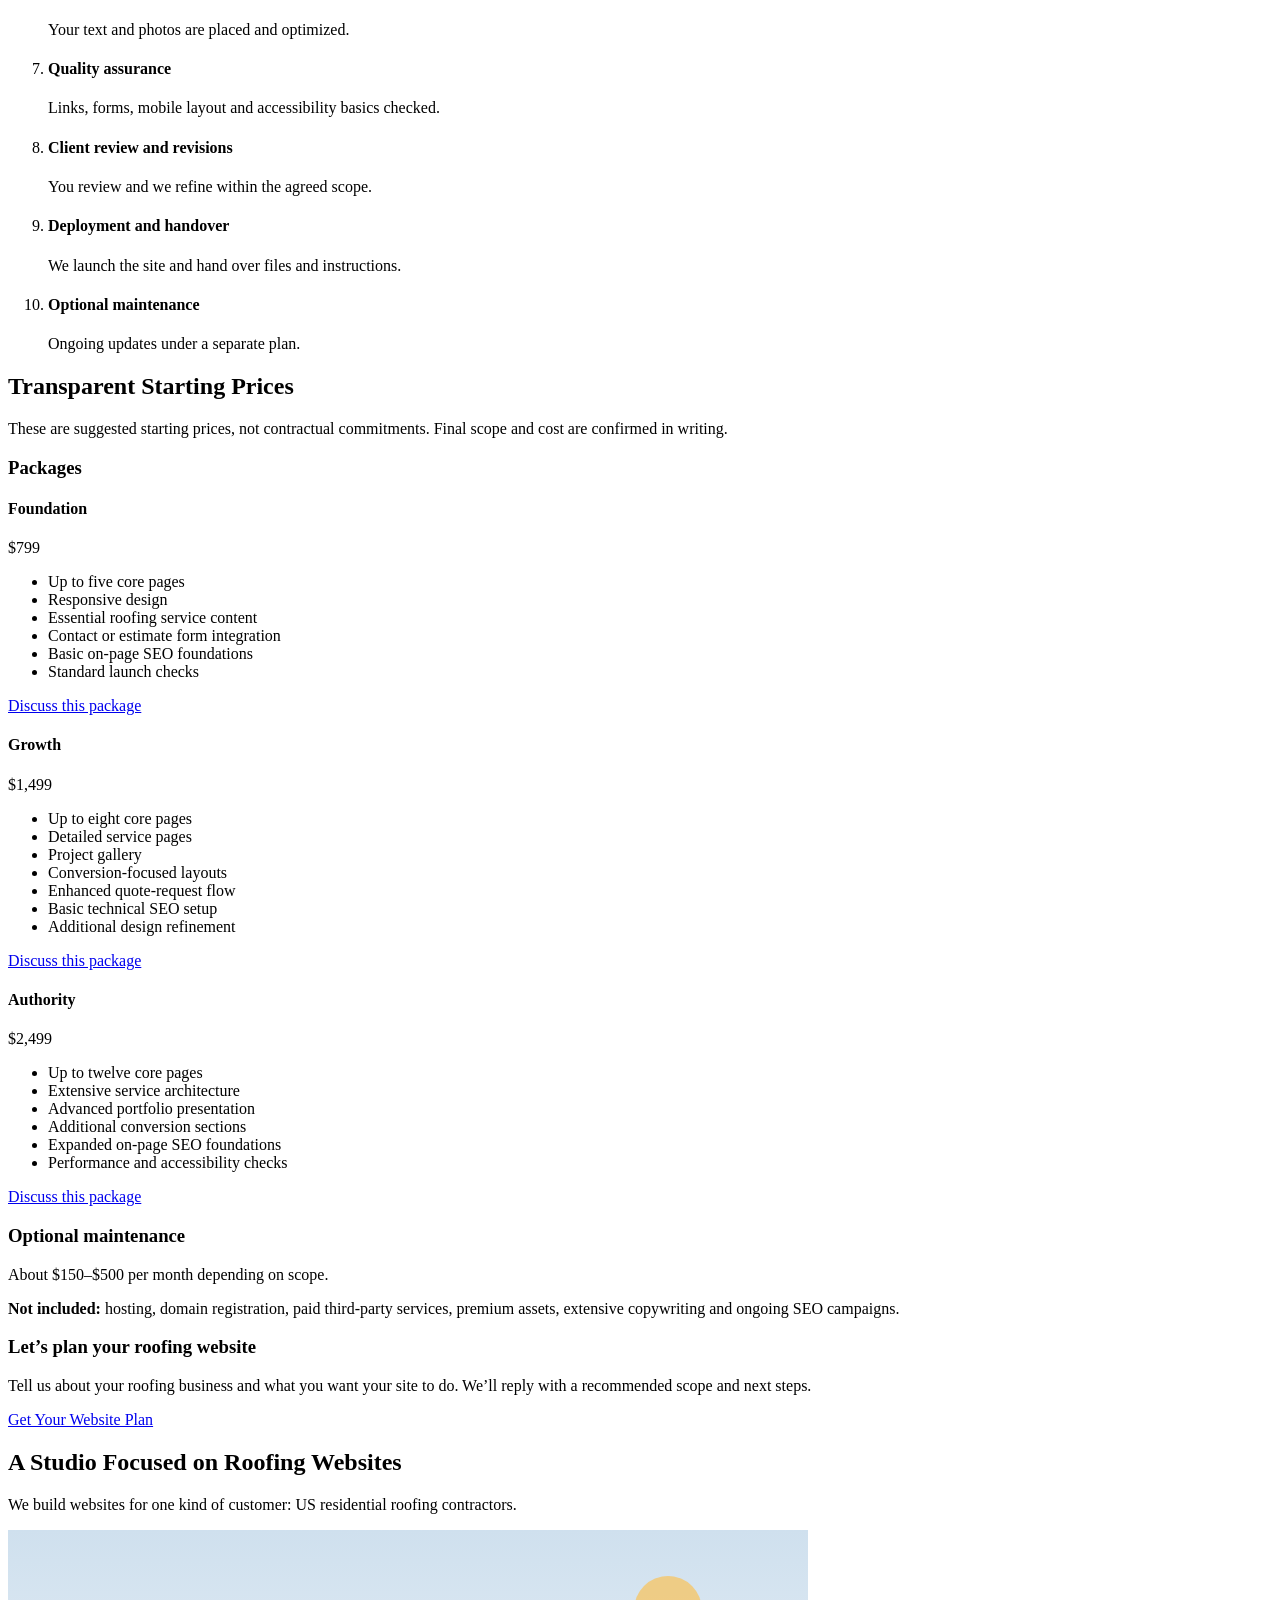
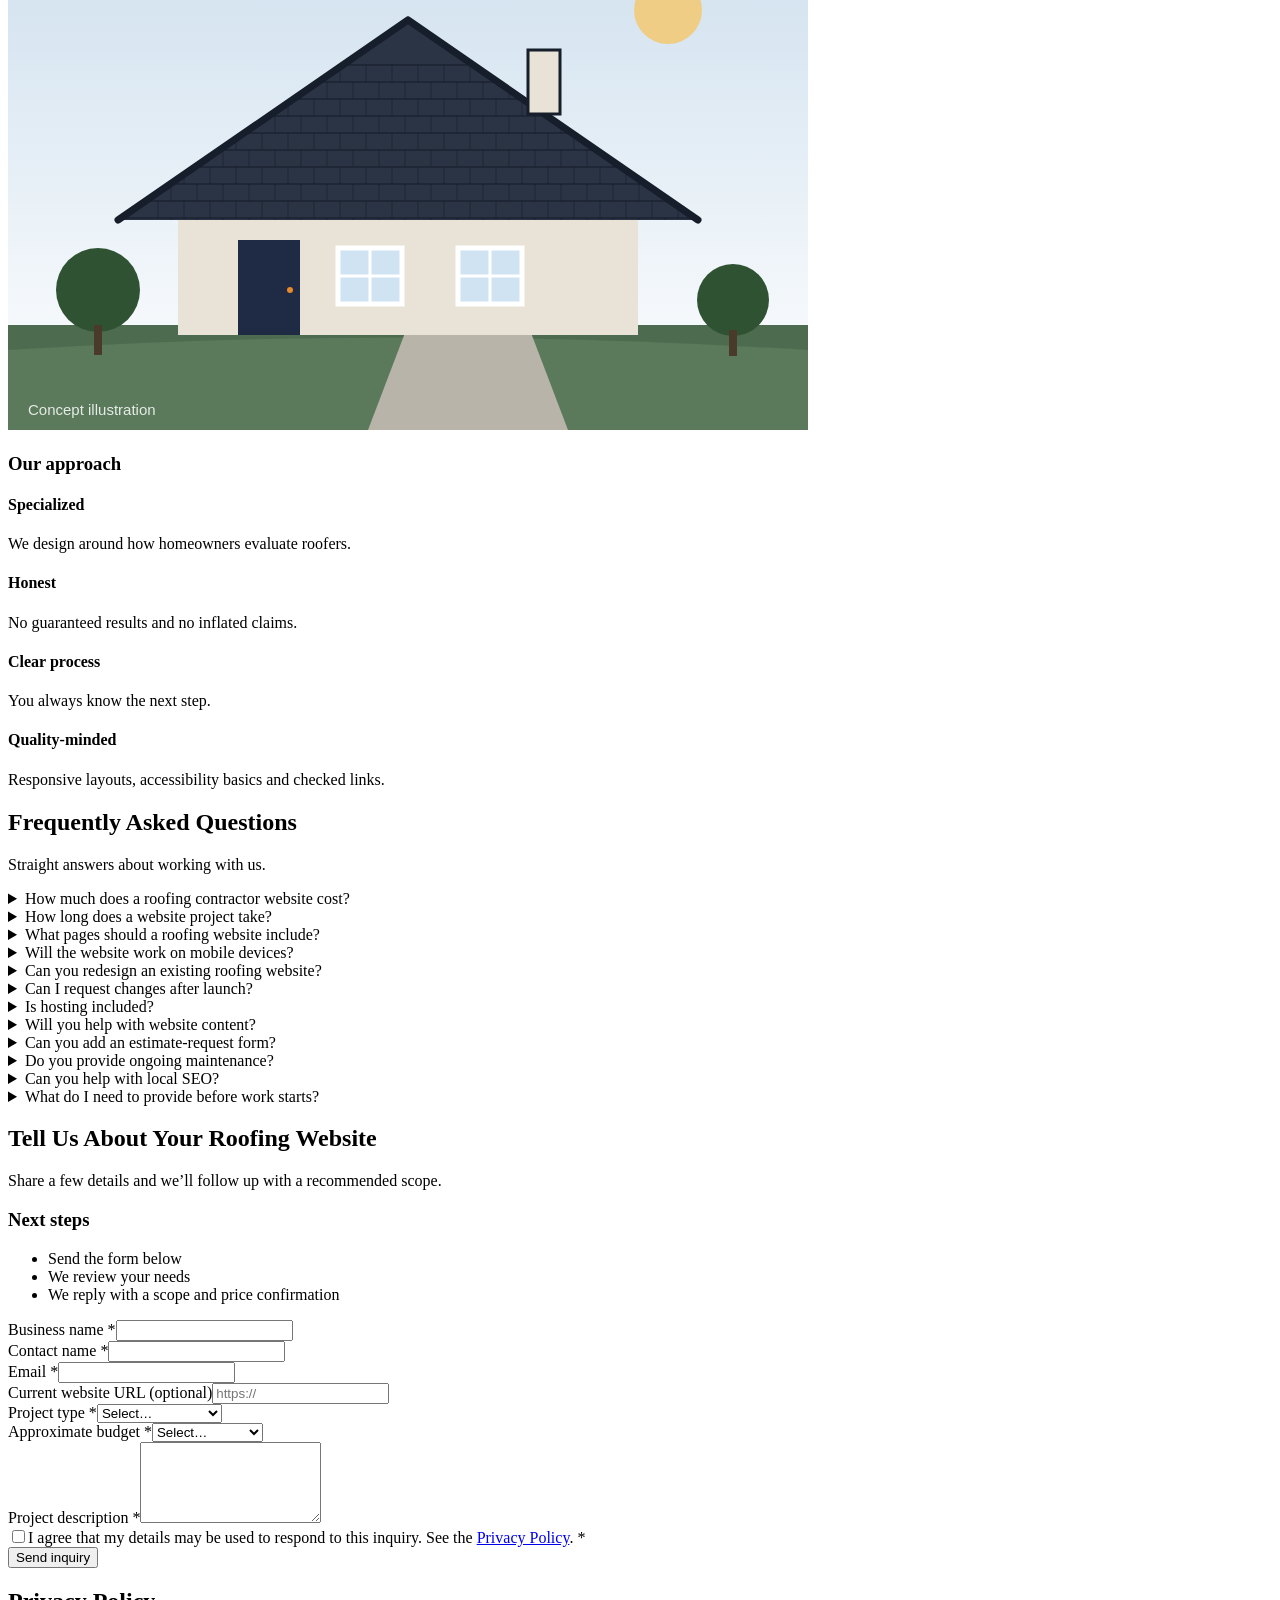
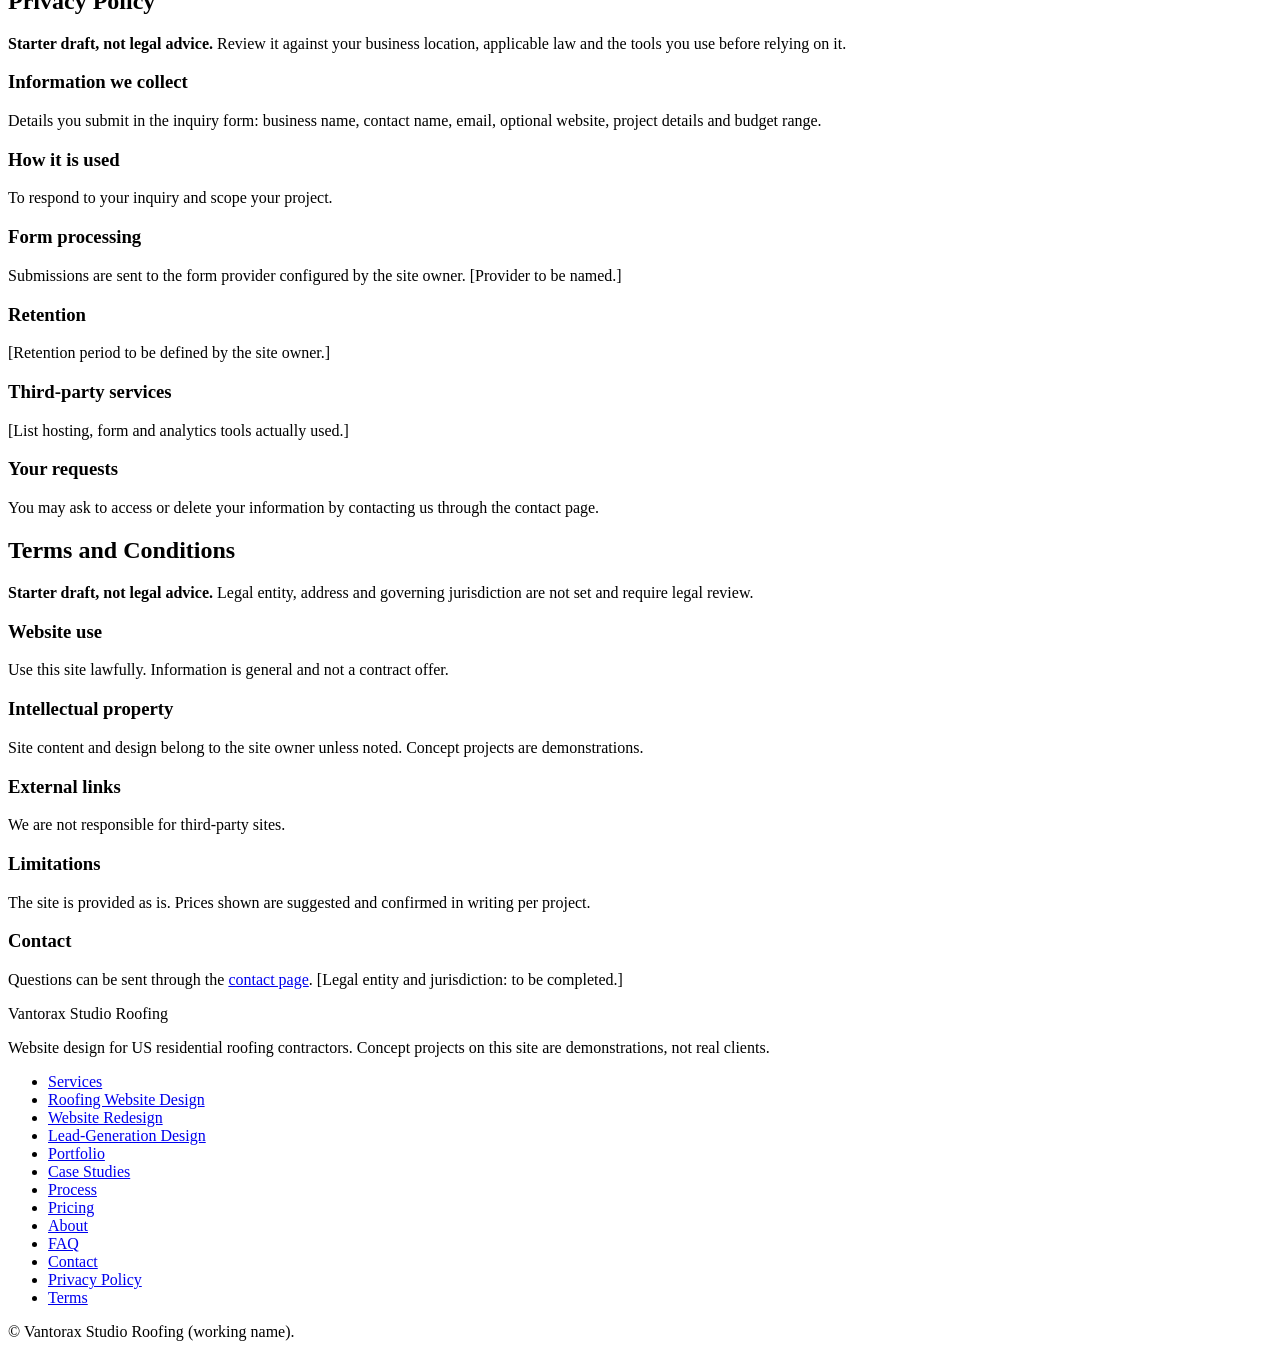
==== commit dfd86295: "Add files via upload" ====
--- a/index.html
+++ b/index.html
@@ -4,4 +4,13 @@
 <section class="page" id="roofing-website-design" aria-labelledby="roofing-website-design-title"><section class="hero"><div class="wrap two"><div><h2 id="roofing-website-design-title">Roofing Website Design for New and Growing Contractors</h2><p class="lead">A complete, custom website that presents your services clearly and makes requesting an estimate easy.</p></div><img src="[data-uri]" alt="Concept illustration of an asphalt shingle roof" width="800" height="500"></div></section><section class="sec "><div class="wrap"><h3>Deliverables</h3><ul class="chk"><li>Custom responsive design</li><li>Core service pages</li><li>Estimate-request form integration</li><li>Project gallery layout</li><li>On-page SEO foundations</li><li>Launch checks and deployment help</li></ul></div></section><section class="sec alt"><div class="wrap"><h3>Recommended site structure</h3><ul class="chk"><li>Home</li><li>Roof replacement</li><li>Roof repair</li><li>Inspections</li><li>Projects</li><li>About</li><li>Contact / Request an estimate</li></ul></div></section><section class="sec "><div class="wrap"><h3>Process</h3><p>We follow a defined workflow from discovery to handover. <a href="#process">See the process</a> and <a href="#pricing">pricing</a>.</p></div></section><section class="sec alt"><div class="wrap"><h3>Questions</h3><div class="faq"><details><summary>How much does a roofing contractor website cost?</summary><p>Our suggested starting prices are $799 (Foundation), $1,499 (Growth) and $2,499 (Authority). Final scope and price are confirmed in writing before work begins.</p></details><details><summary>How long does a website project take?</summary><p>It depends on page count, how quickly content and photos are supplied, and review rounds. We give a timeline estimate after discovery rather than a fixed promise.</p></details></div></div></section></section>
 <section class="page" id="website-redesign" aria-labelledby="website-redesign-title"><section class="hero"><div class="wrap two"><div><h2 id="website-redesign-title">Redesign an Outdated Roofing Website</h2><p class="lead">We review what you have and rebuild what holds it back. We don’t promise ranking or revenue outcomes.</p></div></div></section><section class="sec "><div class="wrap"><h3>What we improve</h3><div class="grid"><article class="card"><h4>Mobile usability</h4><p>Readable text, tappable buttons, no sideways scrolling.</p></article><article class="card"><h4>Layout and structure</h4><p>A page structure visitors can follow.</p></article><article class="card"><h4>Service presentation</h4><p>Clearer service pages and project proof.</p></article><article class="card"><h4>Forms</h4><p>Simpler estimate-request flow with validation.</p></article><article class="card"><h4>Performance</h4><p>Optimized images and lean code.</p></article><article class="card"><h4>Accessibility</h4><p>Contrast, labels, keyboard navigation.</p></article><article class="card"><h4>Technical SEO foundations</h4><p>Titles, descriptions, headings, sitemap.</p></article></div></div></section><section class="sec alt"><div class="wrap"><h3>Before you start</h3><p>Redesigns can preserve existing URLs and content where useful. We’ll talk through what to keep during discovery.</p></div></section></section>
 <section class="page" id="lead-generation" aria-labelledby="lead-generation-title"><section class="hero"><div class="wrap two"><div><h2 id="lead-generation-title">Lead-Generation Website Design for Roofing Contractors</h2><p class="lead">Your site is where interested homeowners decide whether to contact you. We design it to make that decision easier.</p></div></div></section><section class="sec "><div class="wrap"><h3>Features that help visitors act</h3><div class="grid"><article class="card"><h4>Estimate-request CTAs</h4><p>Placed across pages, not hidden.</p></article><article class="card"><h4>Clear service pages</h4><p>Visitors find what they need quickly.</p></article><article class="card"><h4>Contact and quote forms</h4><p>Short, validated and easy.</p></article><article class="card"><h4>Project galleries</h4><p>Real work builds confidence.</p></article><article class="card"><h4>Trust-building content</h4><p>Process, licensing and insurance details you supply.</p></article><article class="card"><h4>Mobile usability</h4><p>Fast and easy on phones.</p></article><article class="card"><h4>Service-area pages</h4><p>Only for areas you genuinely serve.</p></article></div></div></section><section class="sec alt"><div class="wrap"><h3>What this is not</h3><p>Website design is separate from paid advertising, third-party lead services and ongoing SEO campaigns. We do not guarantee leads, rankings or revenue.</p></div></section></section>
-<section class="page" id="portfolio" aria-labelledby="portfolio-title"><section class="hero"><div class="wrap two"><div><h2 id="portfolio-title">Roofing Website Concepts</h2><p class="lead">These are fictional demonstration projects created to show our approach. They are not real clients or paid engagements.</p></div></div></section><section class="sec "><div class="wrap"><h3 class="vh">Concept projects</h3><div class="grid"><article class="card proj"><img src="[data-uri]" alt="Summit Roofing concept" width="800" height="500" loading=lazy><p class="tag">Concept project</p><h4>Summit Roofing Co.</h4><p>A navy-and-amber design for a residential replacement company.</p><p><b>Design goals:</b> Confident, straightforward and trust-led.</p><p><b>Features:</b> Hero estimate CTA, service cards, project gallery.</p><a class="btn sm" href="#contact">Discuss a similar site</a></article><article class="card proj"><img src="[data-uri]
+<section class="page" id="portfolio" aria-labelledby="portfolio-title"><section class="hero"><div class="wrap two"><div><h2 id="portfolio-title">Roofing Website Concepts</h2><p class="lead">These are fictional demonstration projects created to show our approach. They are not real clients or paid engagements.</p></div></div></section><section class="sec "><div class="wrap"><h3 class="vh">Concept projects</h3><div class="grid"><article class="card proj"><img src="[data-uri]" alt="Summit Roofing concept" width="800" height="500" loading=lazy><p class="tag">Concept project</p><h4>Summit Roofing Co.</h4><p>A navy-and-amber design for a residential replacement company.</p><p><b>Design goals:</b> Confident, straightforward and trust-led.</p><p><b>Features:</b> Hero estimate CTA, service cards, project gallery.</p><a class="btn sm" href="#contact">Discuss a similar site</a></article><article class="card proj"><img src="[data-uri]" alt="RidgeLine concept" width="800" height="500" loading=lazy><p class="tag">Concept project</p><h4>RidgeLine Roofing</h4><p>A warm, earthy design for a repair and inspection specialist.</p><p><b>Design goals:</b> Approachable, reassuring.</p><p><b>Features:</b> Inspection checklist section, FAQ, sticky contact button.</p><a class="btn sm" href="#contact">Discuss a similar site</a></article><article class="card proj"><img src="[data-uri]" alt="EverPeak concept" width="800" height="500" loading=lazy><p class="tag">Concept project</p><h4>EverPeak Roof &amp; Exterior</h4><p>A cool-toned design for a roofing and exterior business.</p><p><b>Design goals:</b> Modern and premium.</p><p><b>Features:</b> Service architecture, material comparison, multi-page layout.</p><a class="btn sm" href="#contact">Discuss a similar site</a></article></div></div></section></section>
+<section class="page" id="case-studies" aria-labelledby="case-studies-title"><section class="hero"><div class="wrap two"><div><h2 id="case-studies-title">Demonstration Case Studies</h2><p class="lead">These scenarios are hypothetical. They contain no real clients, traffic figures, conversions or revenue results.</p></div></div></section><section class="sec "><div class="wrap"><h3 class="vh">Hypothetical demonstration scenarios</h3><div class="grid"><article class="card"><p class="tag">Hypothetical demonstration</p><h4>Summit Roofing Co.: outdated one-page site</h4><p><b>Challenge:</b> A hypothetical contractor has a single crowded page that is hard to use on phones.</p><p><b>Strategy:</b> Split into focused service pages with a clear estimate path.</p><p><b>Design and development:</b> Mobile-first layout, optimized images, lean code.</p><p><b>Features:</b> Service pages, gallery, estimate form.</p><p><b>Intended UX improvements:</b> Easier navigation and a clearer next step for visitors.</p></article><article class="card"><p class="tag">Hypothetical demonstration</p><h4>RidgeLine Roofing: unclear inspection service</h4><p><b>Challenge:</b> A hypothetical repair company can’t explain what its inspections cover.</p><p><b>Strategy:</b> Dedicated inspection page with a plain-language process.</p><p><b>Design and development:</b> Step-based layout and FAQ accordion.</p><p><b>Features:</b> Inspection page, FAQ, contact form.</p><p><b>Intended UX improvements:</b> Visitors understand the service before they reach out.</p></article></div></div></section></section>
+<section class="page" id="process" aria-labelledby="process-title"><section class="hero"><div class="wrap two"><div><h2 id="process-title">A Clear Process from Inquiry to Launch</h2><p class="lead">Ten steps, so you always know what comes next.</p></div></div></section><section class="sec "><div class="wrap"><h3 class="vh">Process steps</h3><ol class="steps"><li><h4>Initial inquiry</h4><p>You send project details through the contact form.</p></li><li><h4>Discovery and requirements</h4><p>We review services, goals, areas served and content.</p></li><li><h4>Sitemap and planning</h4><p>We agree the pages and structure.</p></li><li><h4>Visual design</h4><p>Layout, colors and typography for your brand.</p></li><li><h4>Development</h4><p>Responsive HTML, CSS and JavaScript.</p></li><li><h4>Content and image integration</h4><p>Your text and photos are placed and optimized.</p></li><li><h4>Quality assurance</h4><p>Links, forms, mobile layout and accessibility basics checked.</p></li><li><h4>Client review and revisions</h4><p>You review and we refine within the agreed scope.</p></li><li><h4>Deployment and handover</h4><p>We launch the site and hand over files and instructions.</p></li><li><h4>Optional maintenance</h4><p>Ongoing updates under a separate plan.</p></li></ol></div></section></section>
+<section class="page" id="pricing" aria-labelledby="pricing-title"><section class="hero"><div class="wrap two"><div><h2 id="pricing-title">Transparent Starting Prices</h2><p class="lead">These are suggested starting prices, not contractual commitments. Final scope and cost are confirmed in writing.</p></div></div></section><section class="sec "><div class="wrap"><h3 class="vh">Packages</h3><div class="grid"><article class="card"><h4>Foundation</h4><p class="price">$<span data-price="foundation">799</span></p><ul class="chk"><li>Up to five core pages</li><li>Responsive design</li><li>Essential roofing service content</li><li>Contact or estimate form integration</li><li>Basic on-page SEO foundations</li><li>Standard launch checks</li></ul><a class="btn" href="#contact">Discuss this package</a></article><article class="card"><h4>Growth</h4><p class="price">$<span data-price="growth">1,499</span></p><ul class="chk"><li>Up to eight core pages</li><li>Detailed service pages</li><li>Project gallery</li><li>Conversion-focused layouts</li><li>Enhanced quote-request flow</li><li>Basic technical SEO setup</li><li>Additional design refinement</li></ul><a class="btn" href="#contact">Discuss this package</a></article><article class="card"><h4>Authority</h4><p class="price">$<span data-price="authority">2,499</span></p><ul class="chk"><li>Up to twelve core pages</li><li>Extensive service architecture</li><li>Advanced portfolio presentation</li><li>Additional conversion sections</li><li>Expanded on-page SEO foundations</li><li>Performance and accessibility checks</li></ul><a class="btn" href="#contact">Discuss this package</a></article></div></div></section><section class="sec alt"><div class="wrap"><h3>Optional maintenance</h3><p class="lead">About $150–$500 per month depending on scope.</p><p><b>Not included:</b> hosting, domain registration, paid third-party services, premium assets, extensive copywriting and ongoing SEO campaigns.</p></div></section><section class="sec cta"><div class="wrap"><h3>Let’s plan your roofing website</h3><p class="lead">Tell us about your roofing business and what you want your site to do. We’ll reply with a recommended scope and next steps.</p><a class="btn" href="#contact">Get Your Website Plan</a></div></section></section>
+<section class="page" id="about" aria-labelledby="about-title"><section class="hero"><div class="wrap two"><div><h2 id="about-title">A Studio Focused on Roofing Websites</h2><p class="lead">We build websites for one kind of customer: US residential roofing contractors.</p></div><img src="[data-uri]" alt="Concept illustration of a residential roof" width="800" height="500"></div></section><section class="sec "><div class="wrap"><h3>Our approach</h3><div class="grid"><article class="card"><h4>Specialized</h4><p>We design around how homeowners evaluate roofers.</p></article><article class="card"><h4>Honest</h4><p>No guaranteed results and no inflated claims.</p></article><article class="card"><h4>Clear process</h4><p>You always know the next step.</p></article><article class="card"><h4>Quality-minded</h4><p>Responsive layouts, accessibility basics and checked links.</p></article></div></div></section></section>
+<section class="page" id="faq" aria-labelledby="faq-title"><section class="hero"><div class="wrap two"><div><h2 id="faq-title">Frequently Asked Questions</h2><p class="lead">Straight answers about working with us.</p></div></div></section><section class="sec "><div class="wrap"><div class="faq"><details><summary>How much does a roofing contractor website cost?</summary><p>Our suggested starting prices are $799 (Foundation), $1,499 (Growth) and $2,499 (Authority). Final scope and price are confirmed in writing before work begins.</p></details><details><summary>How long does a website project take?</summary><p>It depends on page count, how quickly content and photos are supplied, and review rounds. We give a timeline estimate after discovery rather than a fixed promise.</p></details><details><summary>What pages should a roofing website include?</summary><p>At minimum: Home, Services (ideally one page per core service such as roof replacement and repair), Projects, About, and Contact or Request an Estimate.</p></details><details><summary>Will the website work on mobile devices?</summary><p>Yes. Every site is built responsive and checked on phone, tablet and desktop widths.</p></details><details><summary>Can you redesign an existing roofing website?</summary><p>Yes. See our <a href="#website-redesign">website redesign</a> service.</p></details><details><summary>Can I request changes after launch?</summary><p>Reasonable review and revision rounds are part of the project process. Changes after handover can be handled through an optional maintenance plan or a separate quote.</p></details><details><summary>Is hosting included?</summary><p>No. Hosting and domain registration are paid separately. Static sites can often be hosted inexpensively; we can help you set it up.</p></details><details><summary>Will you help with website content?</summary><p>We structure pages and can lightly edit supplied text. Extensive copywriting or professional photography is optional and quoted separately.</p></details><details><summary>Can you add an estimate-request form?</summary><p>Yes. We connect a form provider you choose. Form-provider fees, if any, are paid by you.</p></details><details><summary>Do you provide ongoing maintenance?</summary><p>Optional maintenance is available, roughly $150–$500 per month depending on scope.</p></details><details><summary>Can you help with local SEO?</summary><p>We build on-page and technical SEO foundations. We do not offer guaranteed rankings, and ongoing SEO campaigns are a separate service.</p></details><details><summary>What do I need to provide before work starts?</summary><p>Your business name, services, service areas, logo (if any), project photos, licensing or insurance details you want shown, and a contact method for estimate requests.</p></details></div></div></section></section>
+<section class="page" id="contact" aria-labelledby="contact-title"><section class="hero"><div class="wrap two"><div><h2 id="contact-title">Tell Us About Your Roofing Website</h2><p class="lead">Share a few details and we’ll follow up with a recommended scope.</p></div></div></section><section class="sec alt"><div class="wrap"><h3>Next steps</h3><ul class="chk"><li>Send the form below</li><li>We review your needs</li><li>We reply with a scope and price confirmation</li></ul><div id="alt-contact"></div><form id="inq" novalidate><div class="fld"><label for="biz">Business name *</label><input id="biz" name="business" autocomplete="organization" required></div><div class="fld"><label for="nm">Contact name *</label><input id="nm" name="name" autocomplete="name" required></div><div class="fld"><label for="em">Email *</label><input id="em" name="email" type="email" autocomplete="email" required></div><div class="fld"><label for="url">Current website URL (optional)</label><input id="url" name="website" type="url" autocomplete="url" placeholder="https://"></div><div class="fld"><label for="pt">Project type *</label><select id="pt" name="project_type" required><option value="">Select…</option><option>New website</option><option>Website redesign</option><option>Not sure yet</option></select></div><div class="fld"><label for="bd">Approximate budget *</label><select id="bd" name="budget" required><option value="">Select…</option><option>Under $1,000</option><option>$1,000–$2,000</option><option>$2,000–$3,000</option><option>$3,000+</option></select></div><div class="fld"><label for="ds">Project description *</label><textarea id="ds" name="message" rows="5" required></textarea></div><div class="fld chk1"><input id="cs" type="checkbox" name="consent" required><label for="cs">I agree that my details may be used to respond to this inquiry. See the <a href="#privacy-policy">Privacy Policy</a>. *</label></div><button class="btn" type="submit">Send inquiry</button><p id="st" role="status" aria-live="polite"></p></form></div></section></section>
+<section class="page" id="privacy-policy" aria-labelledby="privacy-policy-title"><section class="sec "><div class="wrap"><h2 id="privacy-policy-title">Privacy Policy</h2><p class="note"><b>Starter draft, not legal advice.</b> Review it against your business location, applicable law and the tools you use before relying on it.</p><h3>Information we collect</h3><p>Details you submit in the inquiry form: business name, contact name, email, optional website, project details and budget range.</p><h3>How it is used</h3><p>To respond to your inquiry and scope your project.</p><h3>Form processing</h3><p>Submissions are sent to the form provider configured by the site owner. [Provider to be named.]</p><h3>Retention</h3><p>[Retention period to be defined by the site owner.]</p><h3>Third-party services</h3><p>[List hosting, form and analytics tools actually used.]</p><h3>Your requests</h3><p>You may ask to access or delete your information by contacting us through the contact page.</p></div></section></section>
+<section class="page" id="terms" aria-labelledby="terms-title"><section class="sec "><div class="wrap"><h2 id="terms-title">Terms and Conditions</h2><p class="note"><b>Starter draft, not legal advice.</b> Legal entity, address and governing jurisdiction are not set and require legal review.</p><h3>Website use</h3><p>Use this site lawfully. Information is general and not a contract offer.</p><h3>Intellectual property</h3><p>Site content and design belong to the site owner unless noted. Concept projects are demonstrations.</p><h3>External links</h3><p>We are not responsible for third-party sites.</p><h3>Limitations</h3><p>The site is provided as is. Prices shown are suggested and confirmed in writing per project.</p><h3>Contact</h3><p>Questions can be sent through the <a href="#contact">contact page</a>. [Legal entity and jurisdiction: to be completed.]</p></div></section></section>
+</main><footer class="ftr"><div class="wrap"><p class="logo"><span data-brand>Vantorax Studio Roofing</span></p><p>Website design for US residential roofing contractors. Concept projects on this site are demonstrations, not real clients.</p><nav aria-label="Footer"><ul class="fl"><li><a href="#services">Services</a></li><li><a href="#roofing-website-design">Roofing Website Design</a></li><li><a href="#website-redesign">Website Redesign</a></li><li><a href="#lead-generation">Lead-Generation Design</a></li><li><a href="#portfolio">Portfolio</a></li><li><a href="#case-studies">Case Studies</a></li><li><a href="#process">Process</a></li><li><a href="#pricing">Pricing</a></li><li><a href="#about">About</a></li><li><a href="#faq">FAQ</a></li><li><a href="#contact">Contact</a></li><li><a href="#privacy-policy">Privacy Policy</a></li><li><a href="#terms">Terms</a></li></ul></nav><p class="sm">© <span id="yr"></span> <span data-brand>Vantorax Studio Roofing</span> (working name).</p></div></footer><script src="script.js" defer></script></body></html>
